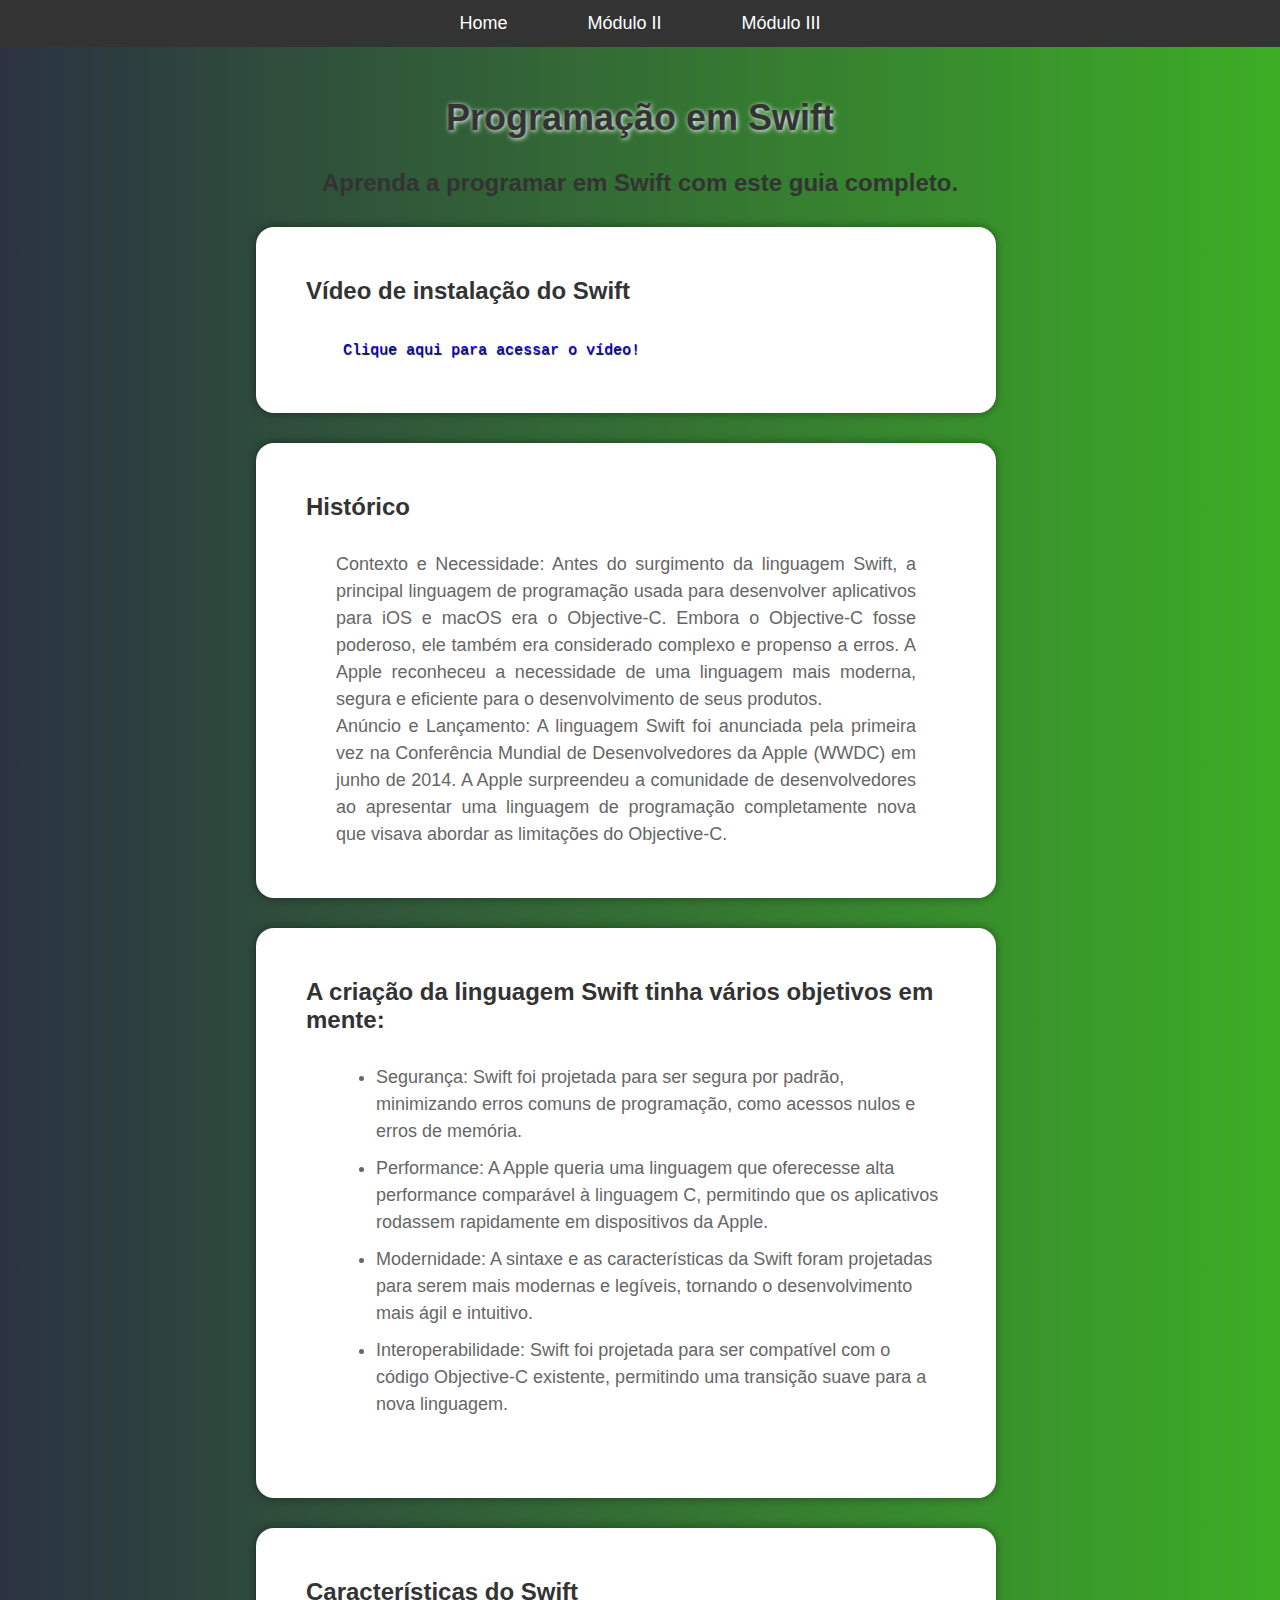
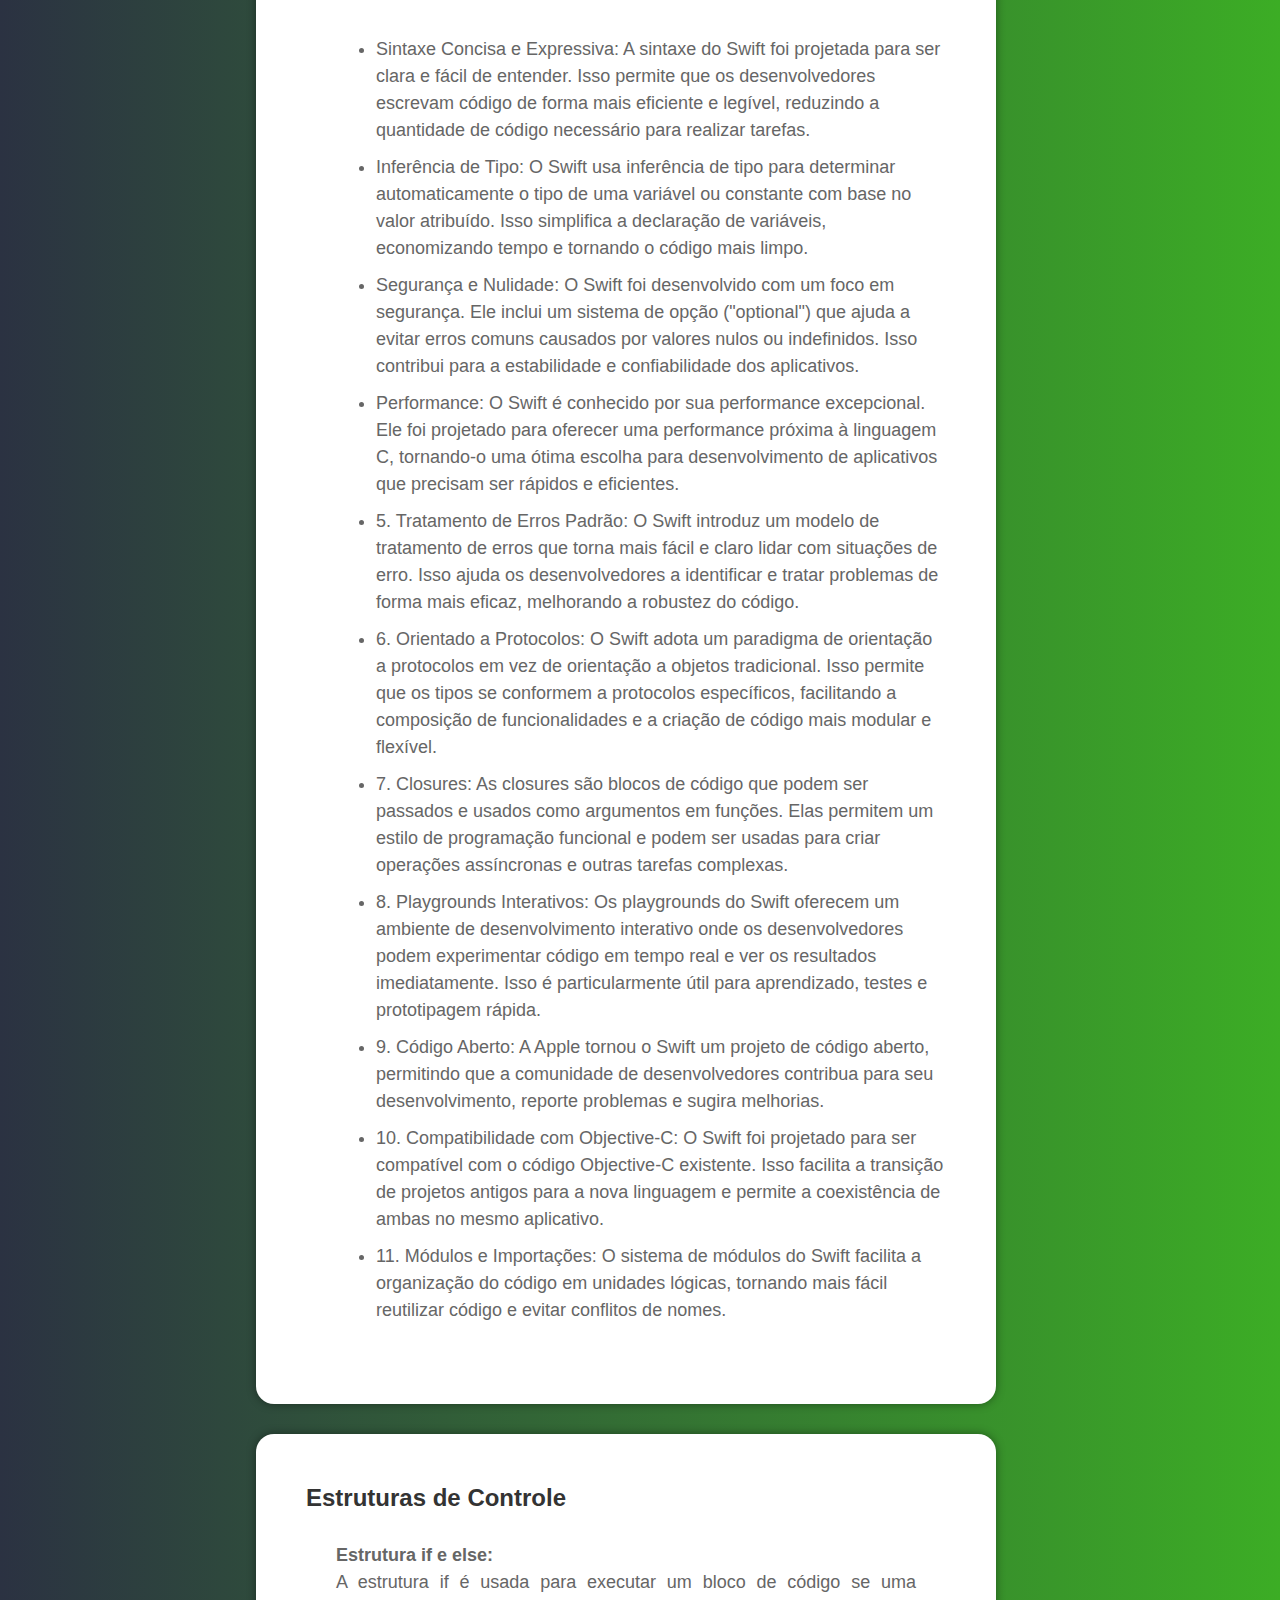
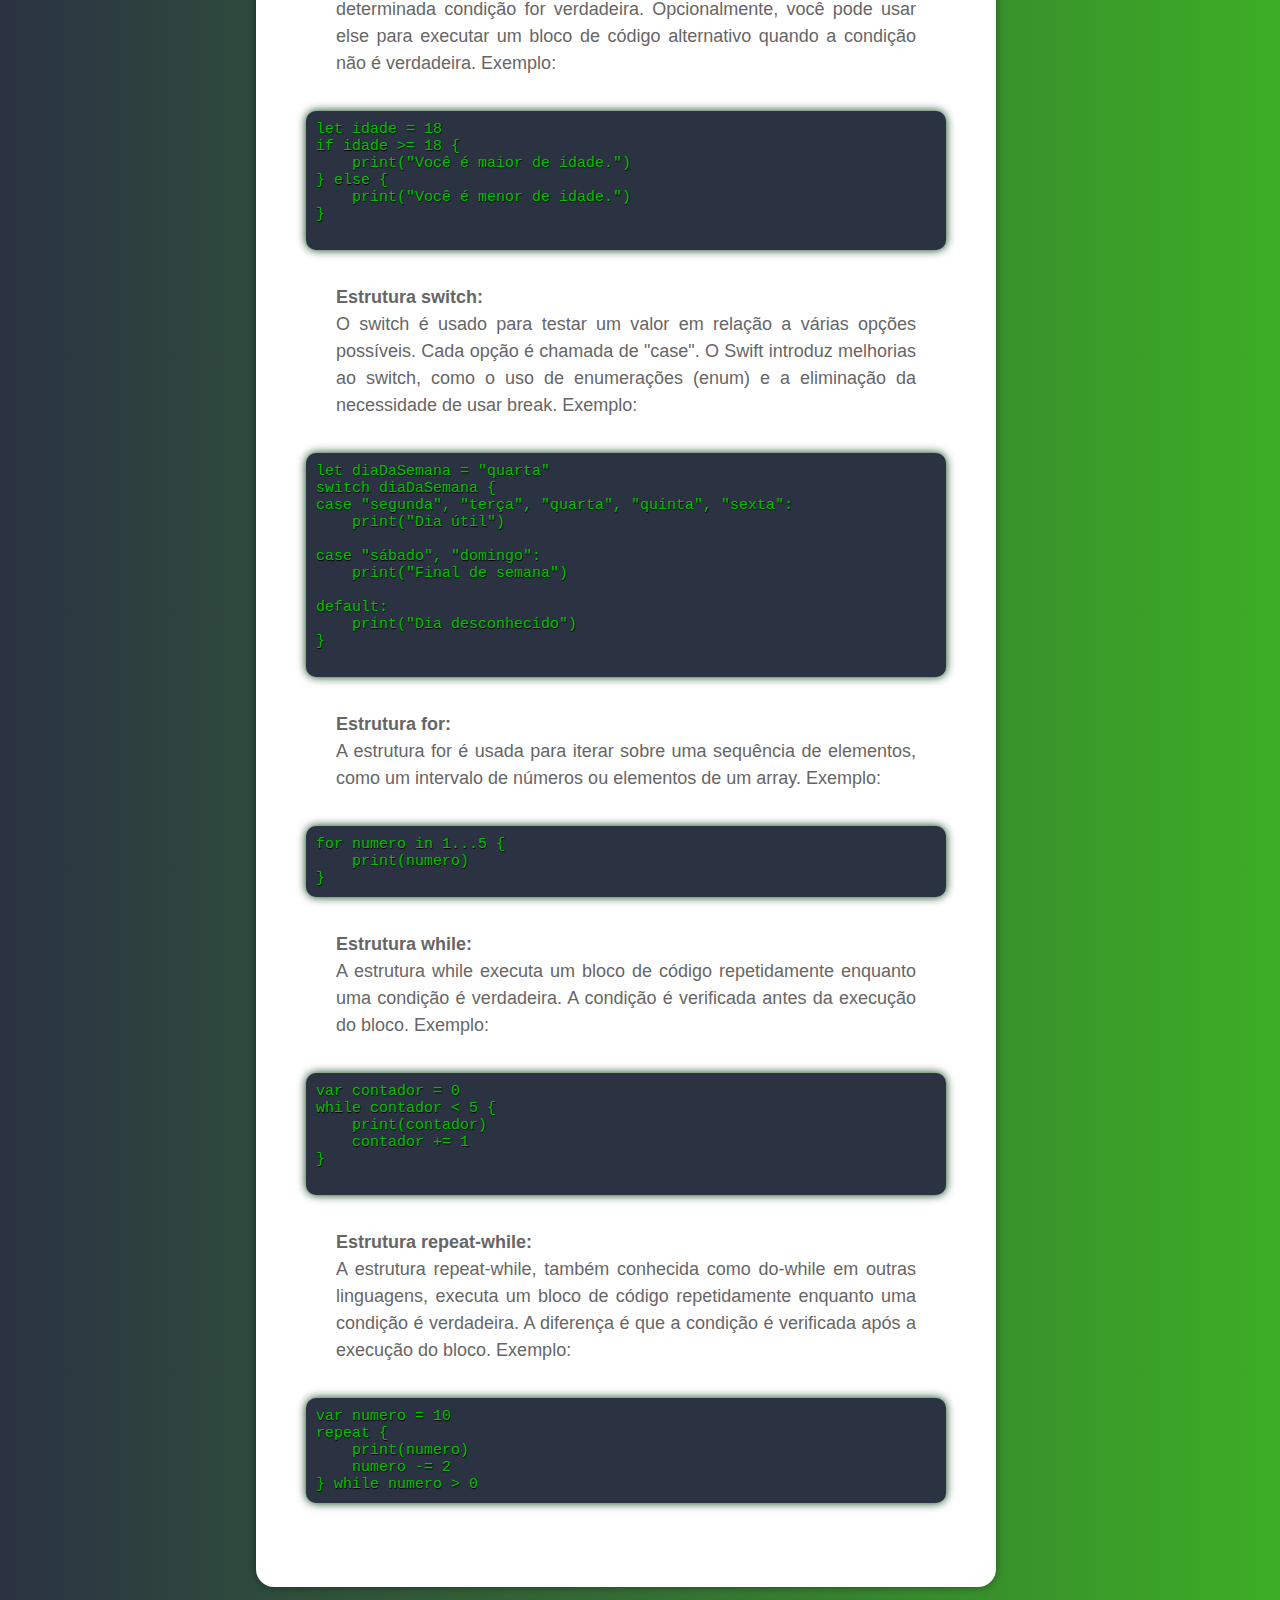
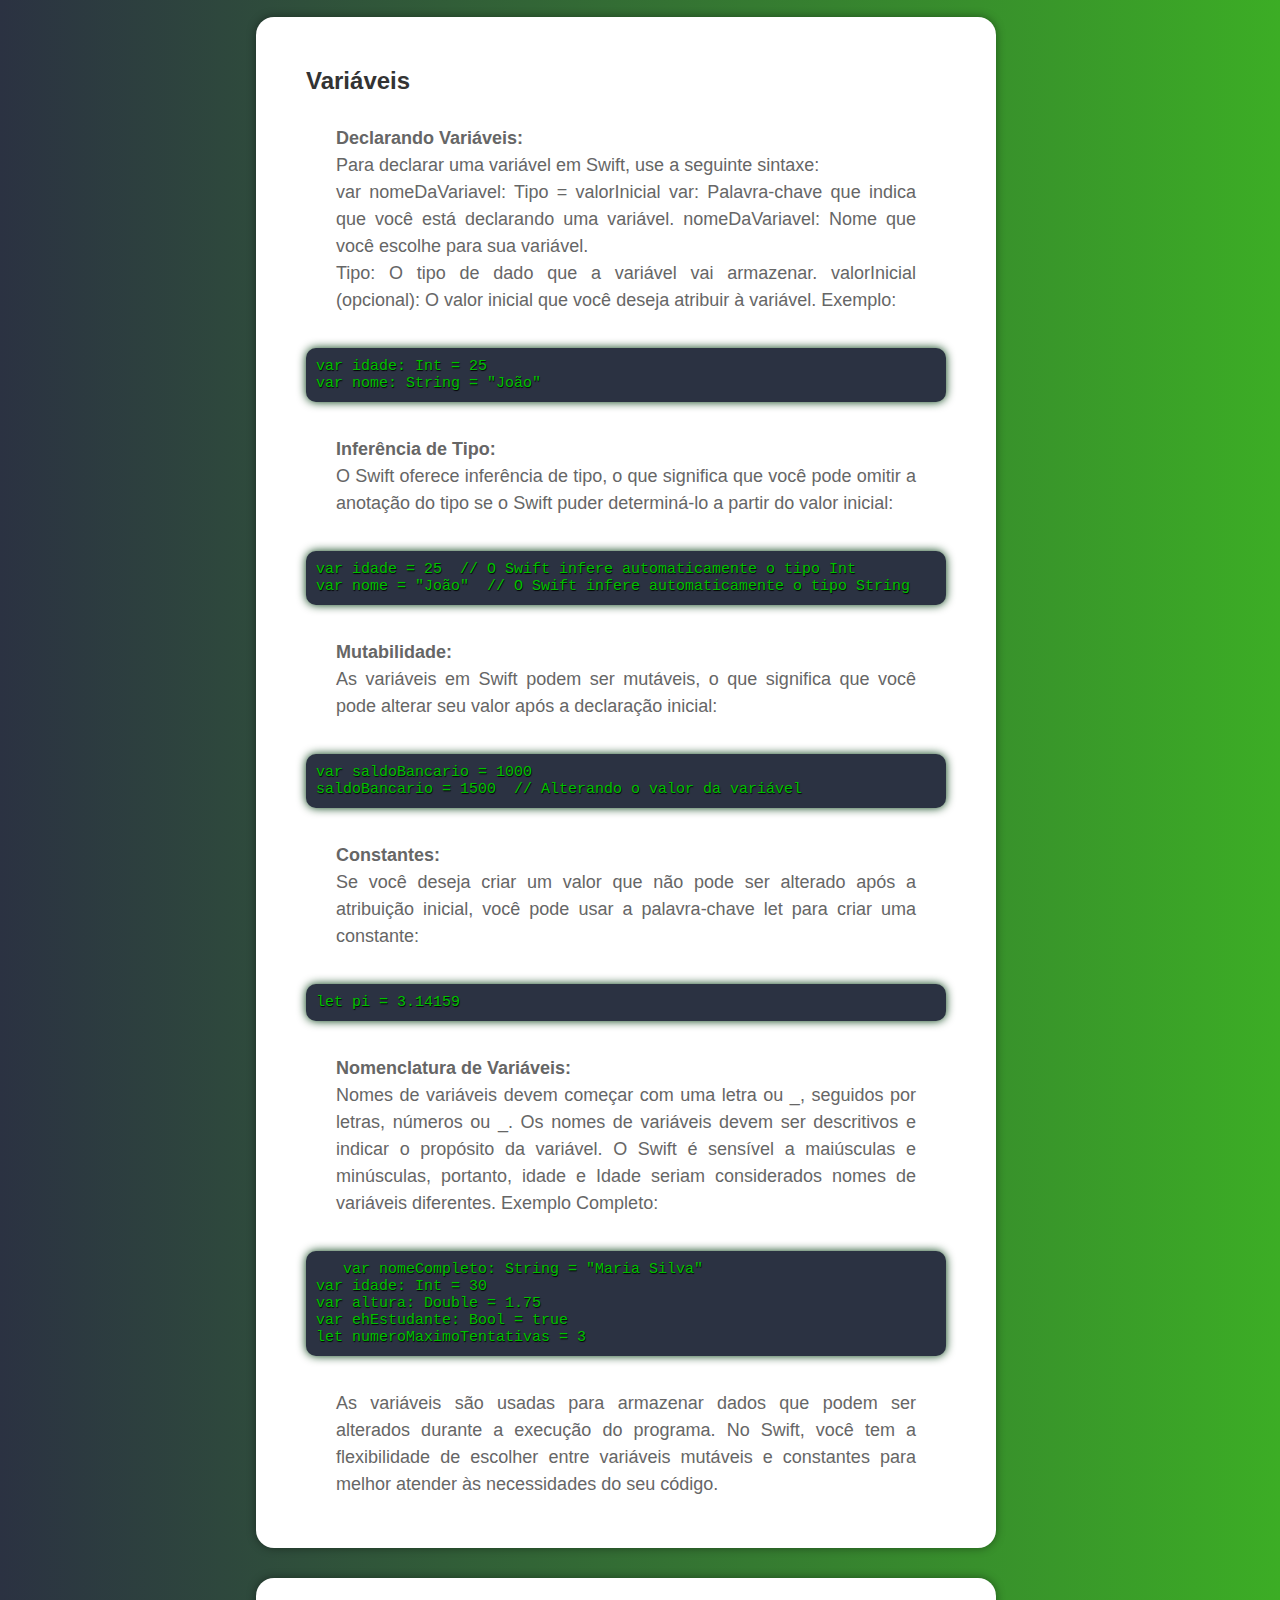
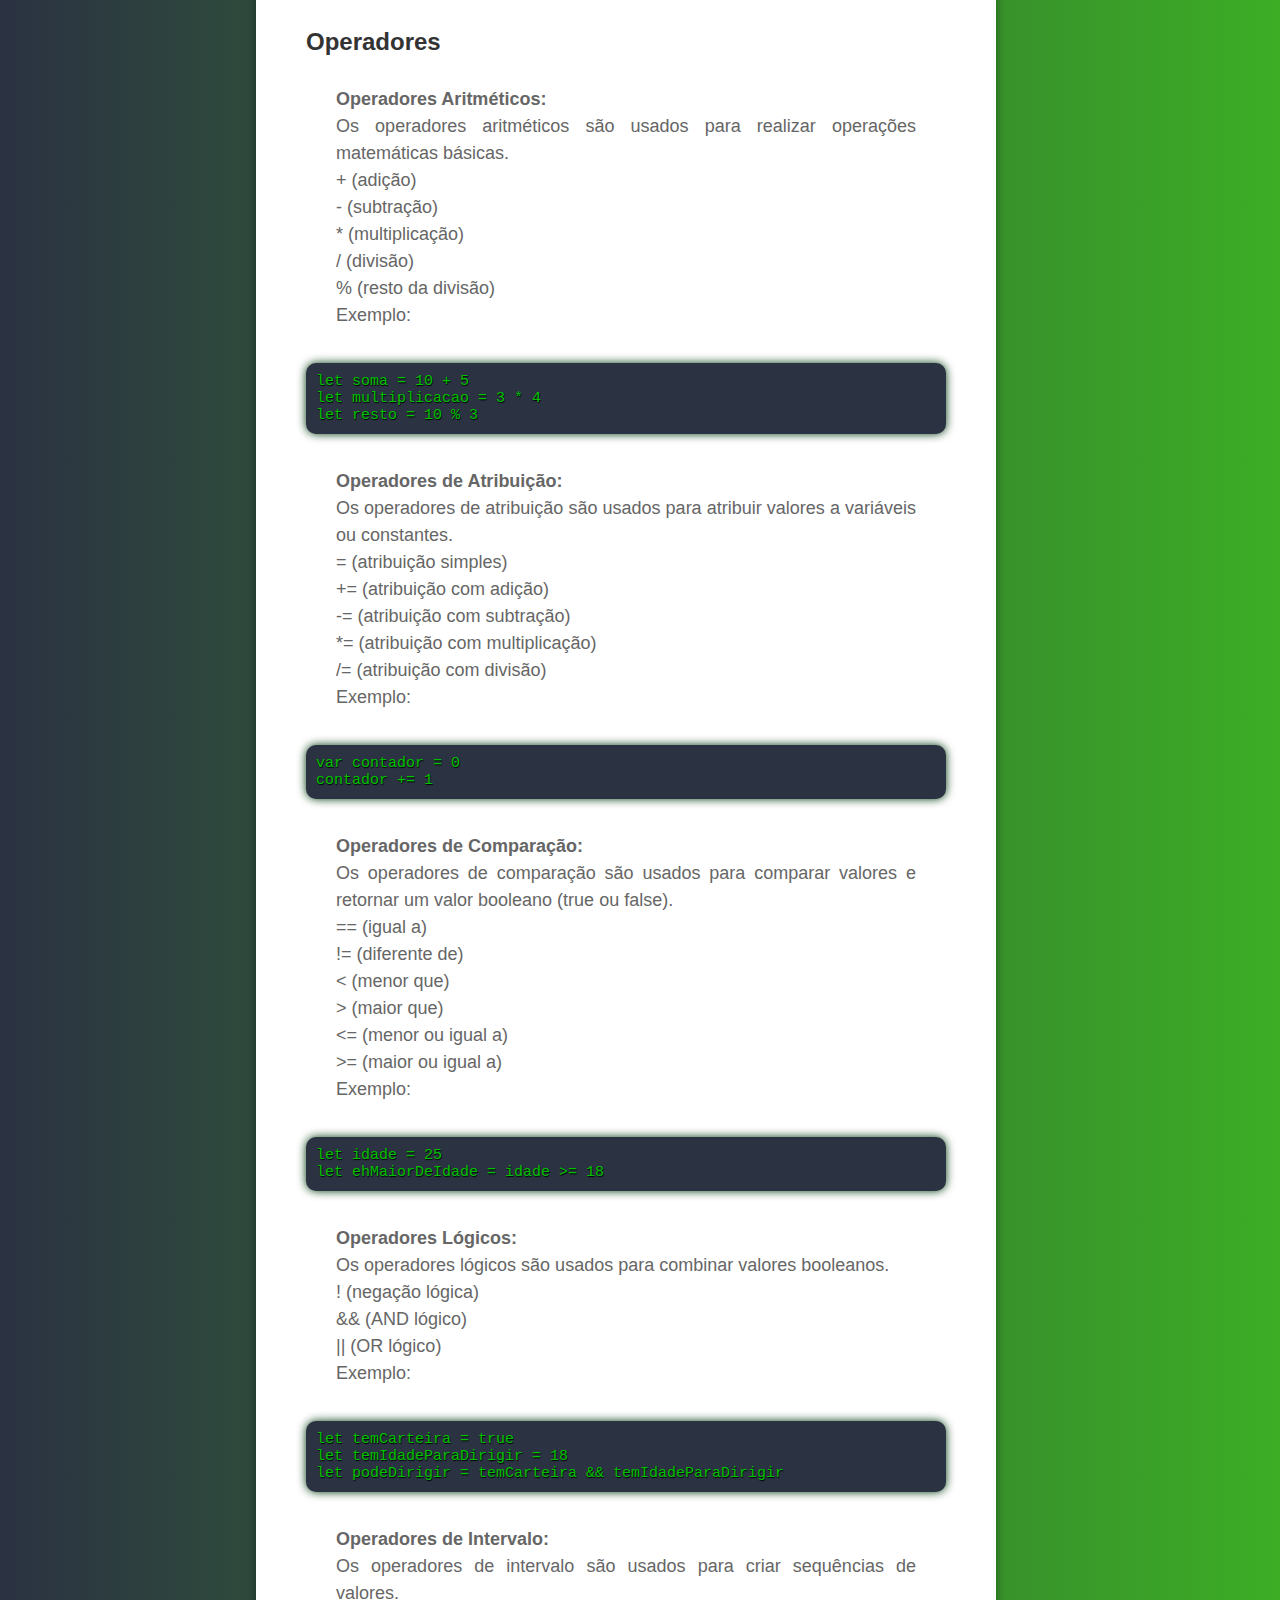
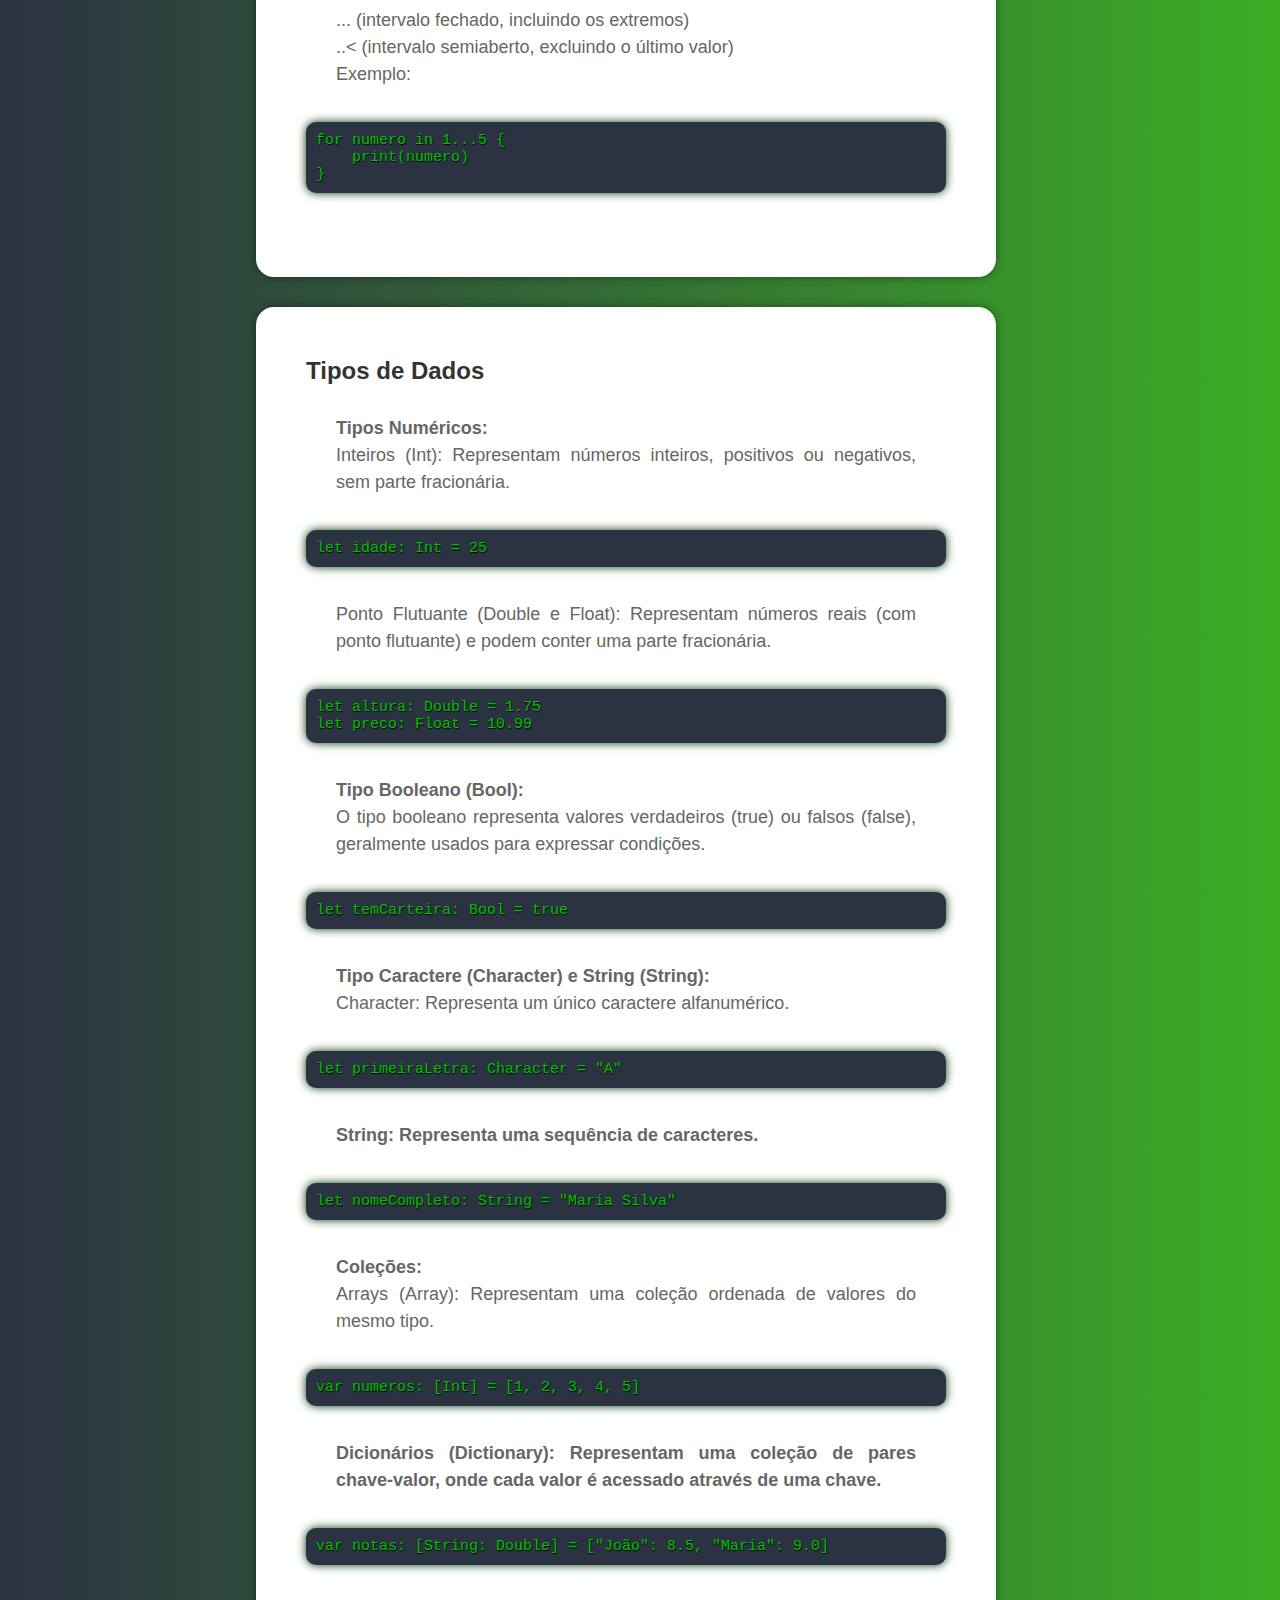
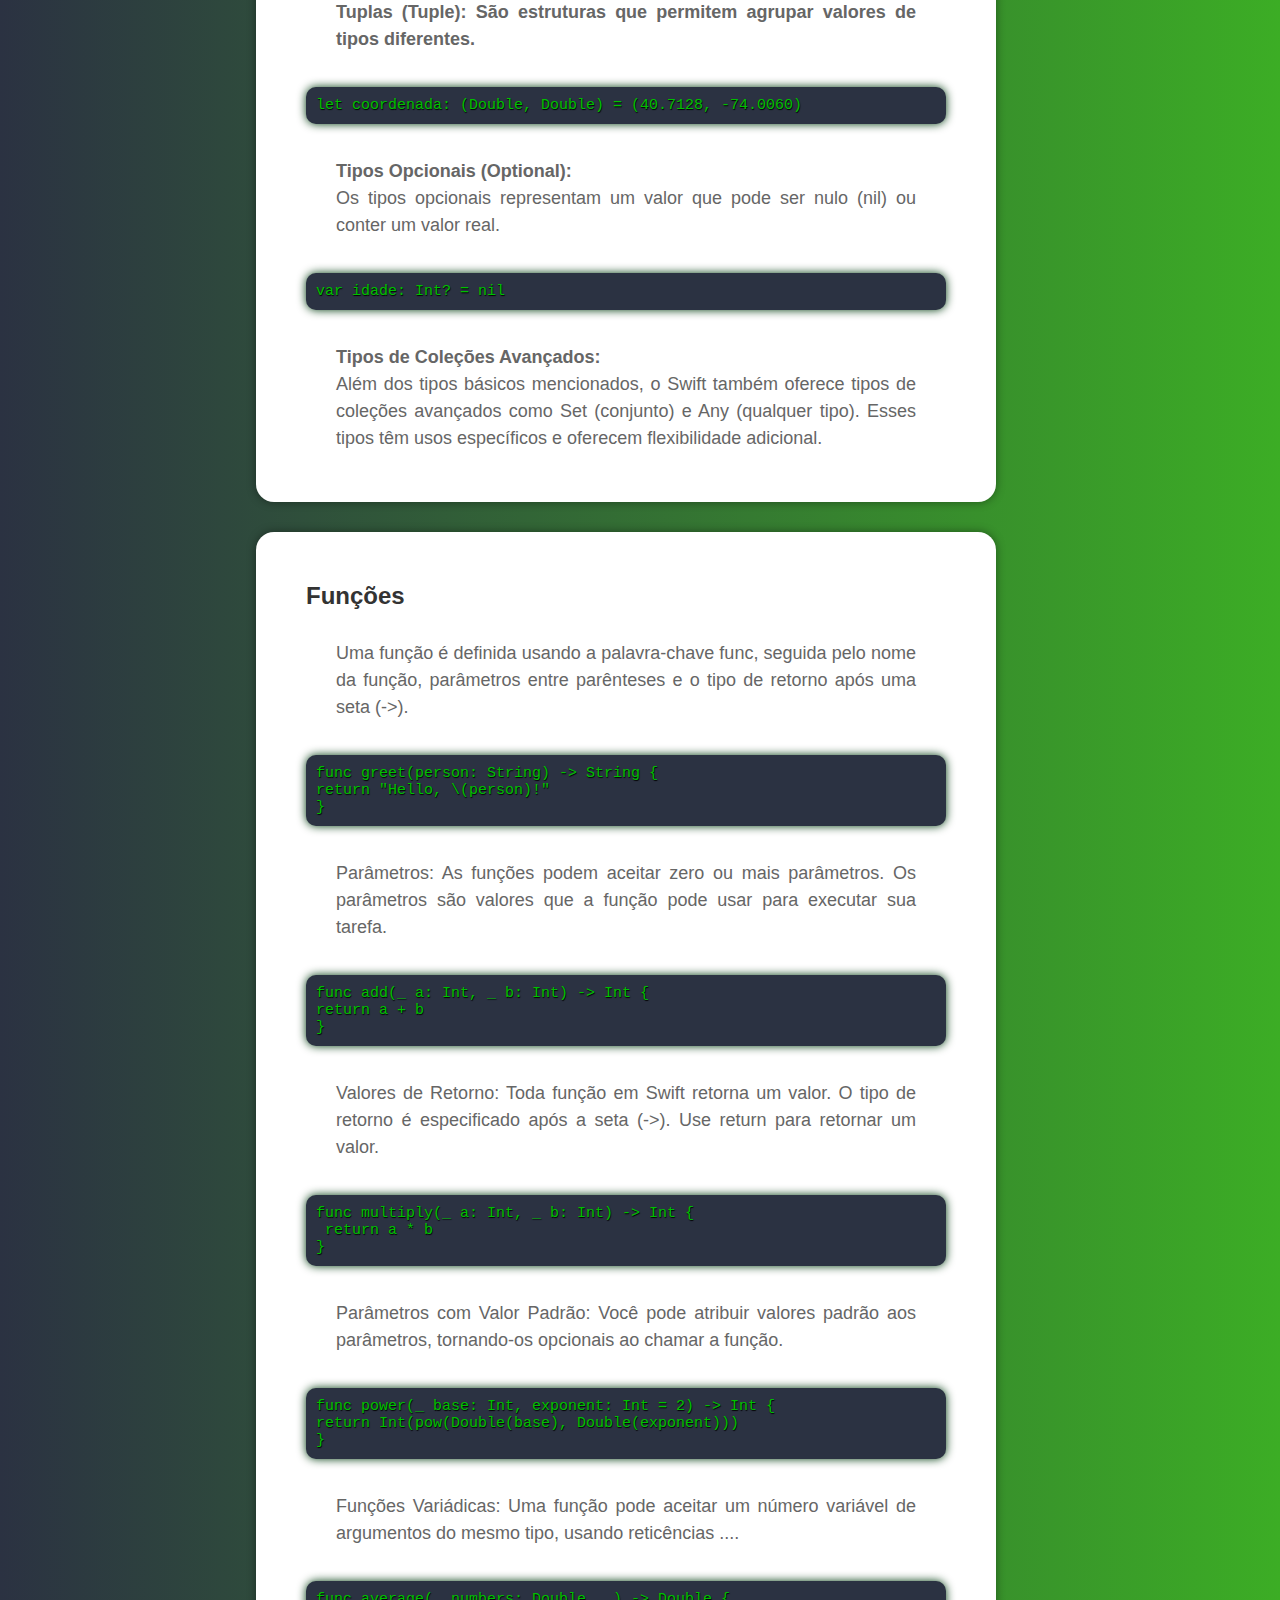
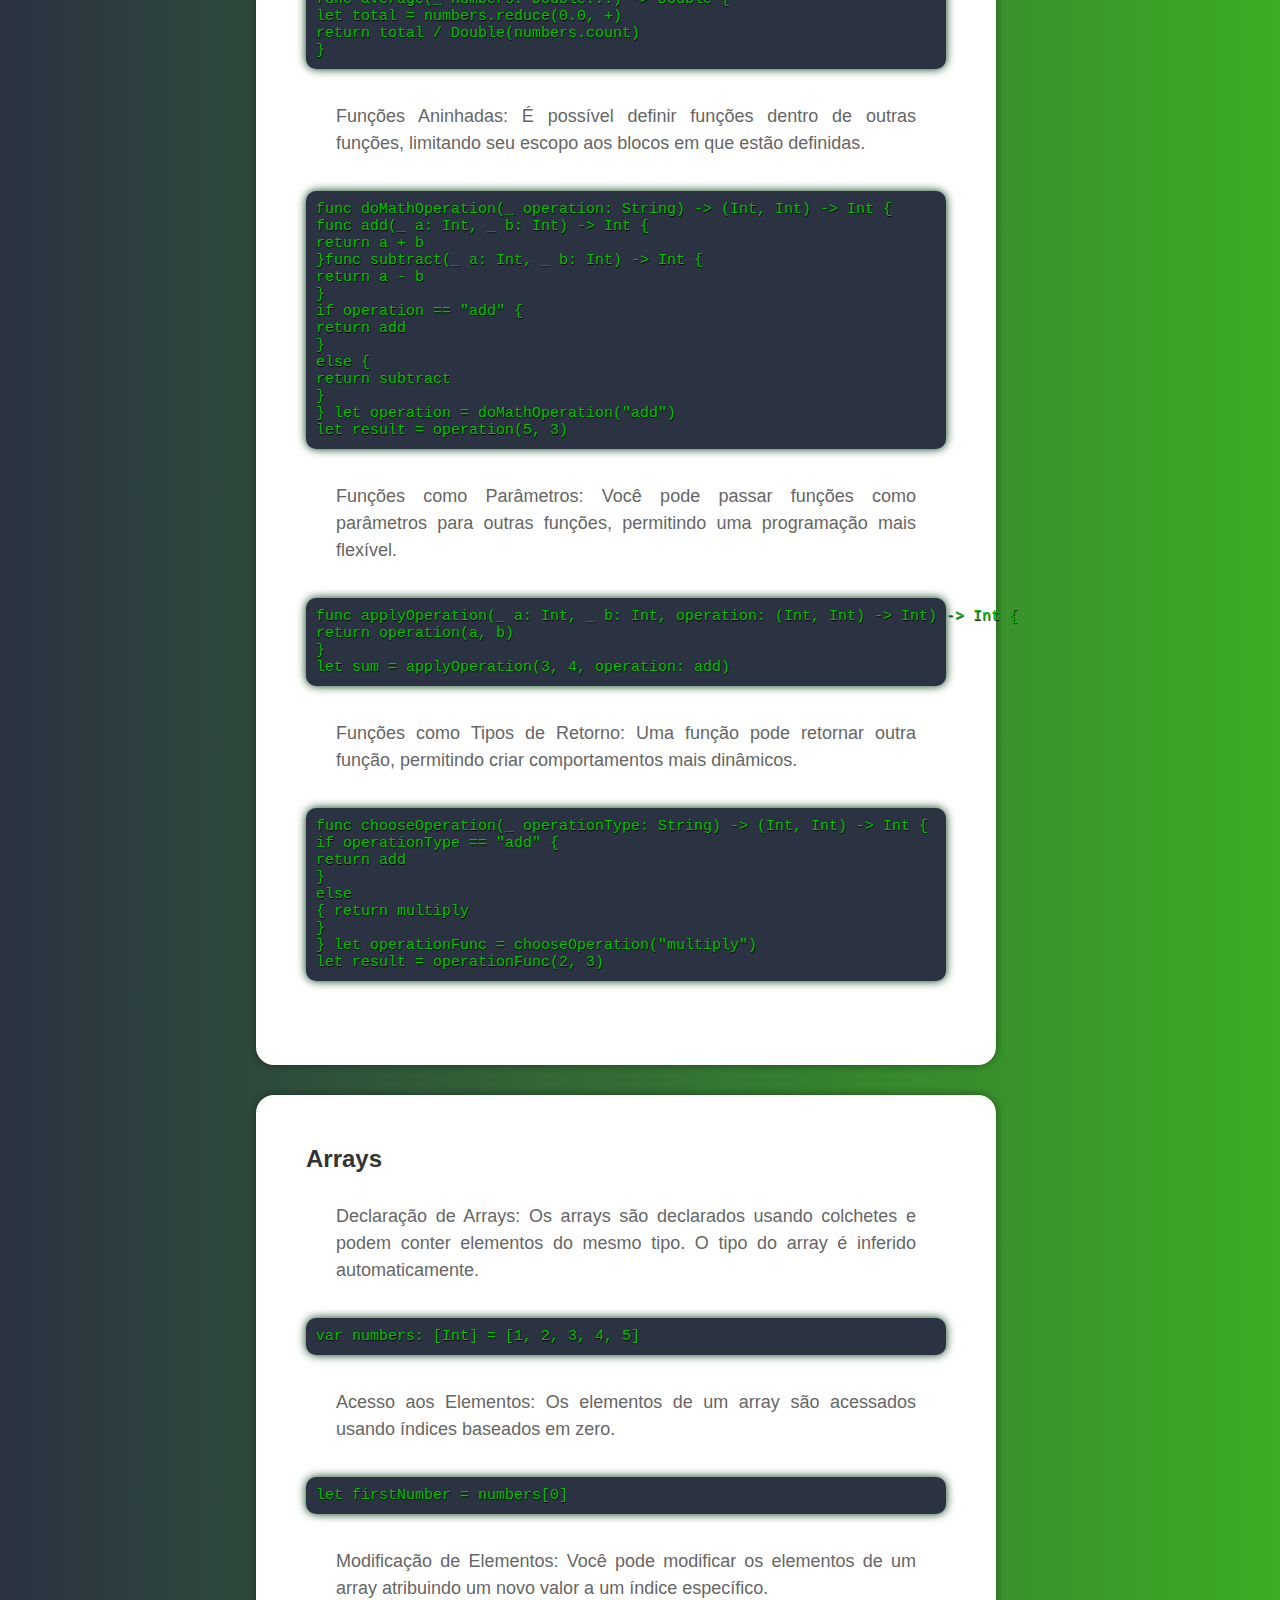
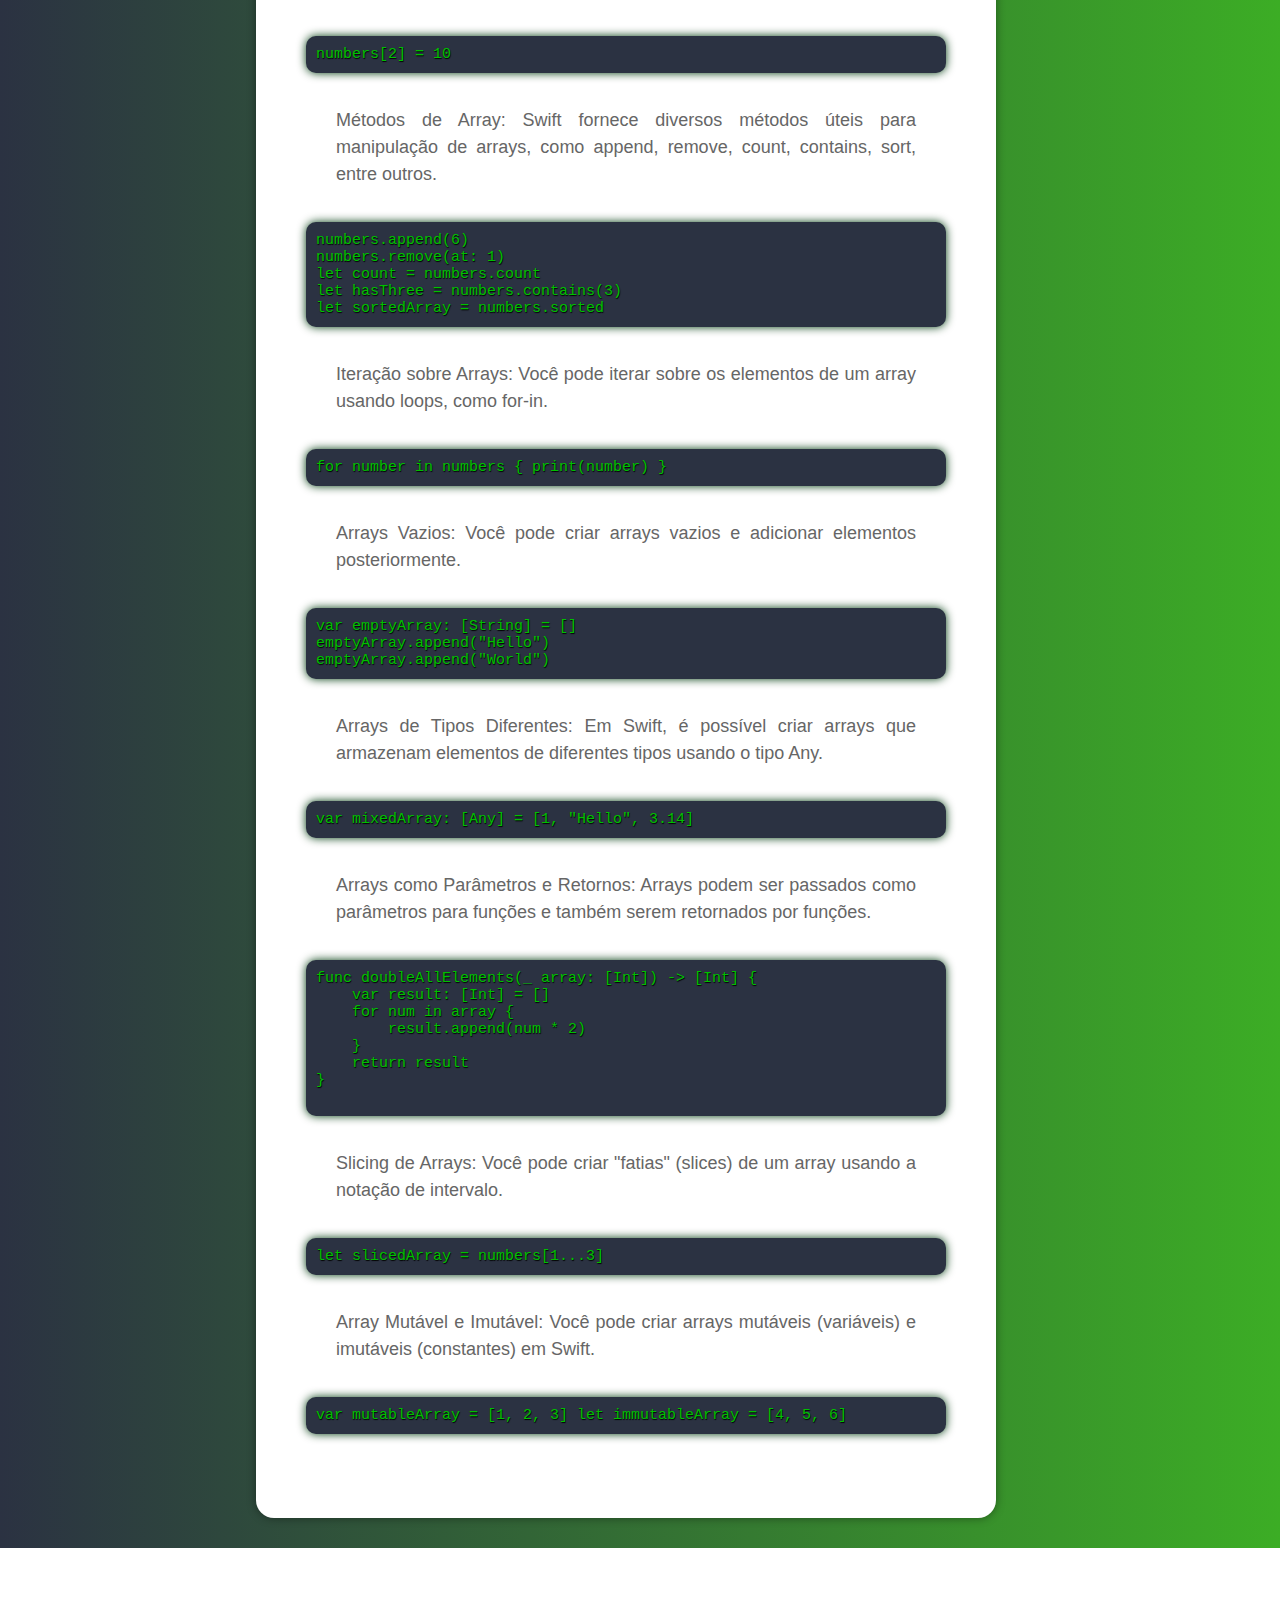
==== moduloI.html @ d27a86ab "Upload 1" ====
<!DOCTYPE html>
<html>
<head>
	<title>Programação em Swift</title>
	<meta charset="UTF-8">
	<link rel="stylesheet" href="style.css">
    
</head>
<body>
	<header>
		<nav>
			<ul>
				<li><a href="index.html">Home</a></li>
				<li><a href="moduloII.html">Módulo II</a></li>
				<li><a href="moduloIII.html">Módulo III</a></li>
			</ul>
		</nav>
	</header>
	<h1>Programação em Swift</h1>
	<h2 style="text-align: center;">Aprenda a programar em Swift com este guia completo.</h2>

    <section>
        <h2>Vídeo de instalação do Swift</h2>
        <p><code><a href="https://www.youtube.com/watch?v=GaCp3O-cBlU" target="_blank">Clique aqui para acessar o vídeo!</a></code></p>
    </section>
	<section>
		<h2>Histórico</h2>
		<p>Contexto e Necessidade:
            Antes do surgimento da linguagem Swift, a principal linguagem de programação usada para desenvolver aplicativos para iOS e macOS era o Objective-C. Embora o Objective-C fosse poderoso, ele também era considerado complexo e propenso a erros. A Apple reconheceu a necessidade de uma linguagem mais moderna, segura e eficiente para o desenvolvimento de seus produtos.
        </p>
        <p>Anúncio e Lançamento:
            A linguagem Swift foi anunciada pela primeira vez na Conferência Mundial de Desenvolvedores da Apple (WWDC) em junho de 2014. A Apple surpreendeu a comunidade de desenvolvedores ao apresentar uma linguagem de programação completamente nova que visava abordar as limitações do Objective-C.
        </p>
    </section>
    <section>
        <h2>A criação da linguagem Swift tinha vários objetivos em mente:</h2>
        <ul>
            <li>Segurança: Swift foi projetada para ser segura por padrão, minimizando erros comuns de programação, como acessos nulos e erros de memória.</li>
            <li>Performance: A Apple queria uma linguagem que oferecesse alta performance comparável à linguagem C, permitindo que os aplicativos rodassem rapidamente em dispositivos da Apple.</li>
            <li>Modernidade: A sintaxe e as características da Swift foram projetadas para serem mais modernas e legíveis, tornando o desenvolvimento mais ágil e intuitivo.</li>
            <li>Interoperabilidade: Swift foi projetada para ser compatível com o código Objective-C existente, permitindo uma transição suave para a nova linguagem.</li>
        </ul>
    </section>
    
    <section>
        <h2>Características do Swift</h2>
        <ul>
            <li>Sintaxe Concisa e Expressiva: A sintaxe do Swift foi projetada para ser clara e fácil de entender. Isso permite que os desenvolvedores escrevam código de forma mais eficiente e legível, reduzindo a quantidade de código necessário para realizar tarefas.</li>
            <li>Inferência de Tipo: O Swift usa inferência de tipo para determinar automaticamente o tipo de uma variável ou constante com base no valor atribuído. Isso simplifica a declaração de variáveis, economizando tempo e tornando o código mais limpo.</li>
            <li>Segurança e Nulidade: O Swift foi desenvolvido com um foco em segurança. Ele inclui um sistema de opção ("optional") que ajuda a evitar erros comuns causados por valores nulos ou indefinidos. Isso contribui para a estabilidade e confiabilidade dos aplicativos.</li>
            <li>Performance: O Swift é conhecido por sua performance excepcional. Ele foi projetado para oferecer uma performance próxima à linguagem C, tornando-o uma ótima escolha para desenvolvimento de aplicativos que precisam ser rápidos e eficientes.</li>
            <li>5.	Tratamento de Erros Padrão: O Swift introduz um modelo de tratamento de erros que torna mais fácil e claro lidar com situações de erro. Isso ajuda os desenvolvedores a identificar e tratar problemas de forma mais eficaz, melhorando a robustez do código.</li>
            <li>6.	Orientado a Protocolos: O Swift adota um paradigma de orientação a protocolos em vez de orientação a objetos tradicional. Isso permite que os tipos se conformem a protocolos específicos, facilitando a composição de funcionalidades e a criação de código mais modular e flexível.</li>
            <li>7.	Closures: As closures são blocos de código que podem ser passados e usados como argumentos em funções. Elas permitem um estilo de programação funcional e podem ser usadas para criar operações assíncronas e outras tarefas complexas.</li>
            <li>8.	Playgrounds Interativos: Os playgrounds do Swift oferecem um ambiente de desenvolvimento interativo onde os desenvolvedores podem experimentar código em tempo real e ver os resultados imediatamente. Isso é particularmente útil para aprendizado, testes e prototipagem rápida.</li>
            <li>9.	Código Aberto: A Apple tornou o Swift um projeto de código aberto, permitindo que a comunidade de desenvolvedores contribua para seu desenvolvimento, reporte problemas e sugira melhorias.</li>
            <li>10.	Compatibilidade com Objective-C: O Swift foi projetado para ser compatível com o código Objective-C existente. Isso facilita a transição de projetos antigos para a nova linguagem e permite a coexistência de ambas no mesmo aplicativo.</li>
            <li>11.	Módulos e Importações: O sistema de módulos do Swift facilita a organização do código em unidades lógicas, tornando mais fácil reutilizar código e evitar conflitos de nomes.</li>
        </ul>
    </section>
    <section>
        <h2>Estruturas de Controle</h2>
        <p><strong>Estrutura if e else:</strong></p>
        <p>A estrutura if é usada para executar um bloco de código se uma determinada condição for verdadeira. Opcionalmente, você pode usar else para executar um bloco de código alternativo quando a condição não é verdadeira.
            Exemplo:</p>
        <code><pre>let idade = 18
if idade >= 18 {
    print("Você é maior de idade.")
} else {
    print("Você é menor de idade.")
}
            </pre></code>
        <p><strong>Estrutura switch:</strong></p>
        <p>O switch é usado para testar um valor em relação a várias opções possíveis. Cada opção é chamada de "case". O Swift introduz melhorias ao switch, como o uso de enumerações (enum) e a eliminação da necessidade de usar break.
            Exemplo:</p>
<code><pre>let diaDaSemana = "quarta"
switch diaDaSemana {
case "segunda", "terça", "quarta", "quinta", "sexta":
    print("Dia útil")

case "sábado", "domingo":
    print("Final de semana")

default:
    print("Dia desconhecido")
}
    </pre></code>
    <p><strong>Estrutura for:</strong></p>
    <p>A estrutura for é usada para iterar sobre uma sequência de elementos, como um intervalo de números ou elementos de um array.
        Exemplo:
        </p>
<code><pre>for numero in 1...5 {
    print(numero)
}
</pre></code>
    <p><strong>Estrutura while:</strong></p>
    <p>A estrutura while executa um bloco de código repetidamente enquanto uma condição é verdadeira. A condição é verificada antes da execução do bloco.
        Exemplo:
        </p>
<code><pre>var contador = 0
while contador < 5 {
    print(contador)
    contador += 1
}
    </pre></code>
    <p><strong>Estrutura repeat-while:</strong></p>
    <p>A estrutura repeat-while, também conhecida como do-while em outras linguagens, executa um bloco de código repetidamente enquanto uma condição é verdadeira. A diferença é que a condição é verificada após a execução do bloco.
    Exemplo:</p>


    <code><pre>var numero = 10
repeat {
    print(numero)
    numero -= 2
} while numero > 0</pre></code>
    
    </section>
    <section><h2>Variáveis</h2>
    <p><strong>Declarando Variáveis:</strong></p>
    <p>Para declarar uma variável em Swift, use a seguinte sintaxe:</p>
    
    <p>var nomeDaVariavel: Tipo = valorInicial
        var: Palavra-chave que indica que você está declarando uma variável.
        nomeDaVariavel: Nome que você escolhe para sua variável.</p>
    
    <p>Tipo: O tipo de dado que a variável vai armazenar.
        valorInicial (opcional): O valor inicial que você deseja atribuir à variável.
        Exemplo:
    </p>
    
    

<code><pre>var idade: Int = 25
var nome: String = "João"
</pre></code>
    <p><strong>Inferência de Tipo:</strong></p>
    <p>O Swift oferece inferência de tipo, o que significa que você pode omitir a anotação do tipo se o Swift puder determiná-lo a partir do valor inicial:</p>
    

    <code><pre>var idade = 25  // O Swift infere automaticamente o tipo Int
var nome = "João"  // O Swift infere automaticamente o tipo String
</pre></code>

    <p><strong>Mutabilidade:</strong></p>
    
    <p>As variáveis em Swift podem ser mutáveis, o que significa que você pode alterar seu valor após a declaração inicial:</p>
    

    <code><pre>var saldoBancario = 1000
saldoBancario = 1500  // Alterando o valor da variável
</pre></code>
    
    <p><strong>Constantes:</strong></p>
    
    <p>Se você deseja criar um valor que não pode ser alterado após a atribuição inicial, você pode usar a palavra-chave let para criar uma constante:</p>
    

    <code><pre>let pi = 3.14159</pre></code>
    
    <p><strong>Nomenclatura de Variáveis:</strong></p>
   
    <p>Nomes de variáveis devem começar com uma letra ou _, seguidos por letras, números ou _.
    Os nomes de variáveis devem ser descritivos e indicar o propósito da variável.
    O Swift é sensível a maiúsculas e minúsculas, portanto, idade e Idade seriam considerados nomes de variáveis diferentes.
    Exemplo Completo:</p>
    
<code><pre>   var nomeCompleto: String = "Maria Silva"
var idade: Int = 30
var altura: Double = 1.75
var ehEstudante: Bool = true
let numeroMaximoTentativas = 3</pre></code>

<p>As variáveis são usadas para armazenar dados que podem ser alterados durante a execução do programa. No Swift, você tem a flexibilidade de escolher entre variáveis mutáveis e constantes para melhor atender às necessidades do seu código.</p>
    
</section>

<section>
    <h2>Operadores</h2>
    
    <p><strong>Operadores Aritméticos:</strong></p>
    
    <p>Os operadores aritméticos são usados para realizar operações matemáticas básicas. <br>
    + (adição) <br>
    - (subtração) <br> 
    * (multiplicação) <br>
    / (divisão) <br>
    % (resto da divisão) <br>
    Exemplo:
</p>


<code><pre>let soma = 10 + 5
let multiplicacao = 3 * 4
let resto = 10 % 3</pre></code>

<p><strong>Operadores de Atribuição:</strong></p>

<p>Os operadores de atribuição são usados para atribuir valores a variáveis ou constantes. <br>

= (atribuição simples)<br>
+= (atribuição com adição)<br>
-= (atribuição com subtração)<br>
*= (atribuição com multiplicação)<br>
/= (atribuição com divisão)<br>
Exemplo:</p>


<code><pre>var contador = 0
contador += 1</pre></code>

<p><strong>Operadores de Comparação:</strong></p>

<p>Os operadores de comparação são usados para comparar valores e retornar um valor booleano (true ou false).<br>
== (igual a)<br>
!= (diferente de)<br>
< (menor que)<br>
> (maior que)<br>
<= (menor ou igual a)<br>
>= (maior ou igual a)<br>
Exemplo:</p>

<code><pre>let idade = 25
let ehMaiorDeIdade = idade >= 18</pre></code>

<p><strong>Operadores Lógicos:</strong></p>

<p>Os operadores lógicos são usados para combinar valores booleanos.<br>
! (negação lógica)<br>
&& (AND lógico)<br>
|| (OR lógico)<br>
Exemplo:</p>

<code><pre>let temCarteira = true
let temIdadeParaDirigir = 18
let podeDirigir = temCarteira && temIdadeParaDirigir
</pre></code>

<p><strong>Operadores de Intervalo:
</strong></p>

<p>Os operadores de intervalo são usados para criar sequências de valores.<br>
    ... (intervalo fechado, incluindo os extremos)<br>
    ..< (intervalo semiaberto, excluindo o último valor)<br>
    Exemplo:
</p>


<code><pre>for numero in 1...5 {
    print(numero)
}
</pre></code>

    </section>

<section>
    <h2>Tipos de Dados</h2>
        
    <p><strong>Tipos Numéricos:</strong></p>

    <p>Inteiros (Int): Representam números inteiros, positivos ou negativos, sem parte fracionária.
</p>

<code><pre>let idade: Int = 25</pre></code>

    <p>Ponto Flutuante (Double e Float): Representam números reais (com ponto flutuante) e podem conter uma parte fracionária.
</p>

<code><pre>
let altura: Double = 1.75
let preco: Float = 10.99</pre></code>

<p><strong>Tipo Booleano (Bool):
</strong></p>

<p>O tipo booleano representa valores verdadeiros (true) ou falsos (false), geralmente usados para expressar condições.
</p>

<code><pre>let temCarteira: Bool = true</pre></code>

<p><strong>Tipo Caractere (Character) e String (String):
</strong></p>

<p>
Character: Representa um único caractere alfanumérico.</p>

<code><pre>
let primeiraLetra: Character = "A"</pre></code>

<p><strong>
String: Representa uma sequência de caracteres.</strong></p>

<code><pre>let nomeCompleto: String = "Maria Silva"</pre></code>

<p><strong>Coleções:</strong></p>

<p>Arrays (Array): Representam uma coleção ordenada de valores do mesmo tipo.
</p>

<code><pre>
var numeros: [Int] = [1, 2, 3, 4, 5]</pre></code>

<p><strong>Dicionários (Dictionary): Representam uma coleção de pares chave-valor, onde cada valor é acessado através de uma chave.
</strong></p>

<code><pre>
var notas: [String: Double] = ["João": 8.5, "Maria": 9.0]</pre></code>

<p><strong>
Tuplas (Tuple): São estruturas que permitem agrupar valores de tipos diferentes.</strong></p>

<code><pre>
let coordenada: (Double, Double) = (40.7128, -74.0060)</pre></code>

<p><strong>
Tipos Opcionais (Optional):</strong></p>

<p>
Os tipos opcionais representam um valor que pode ser nulo (nil) ou conter um valor real.
</p>

<code><pre>var idade: Int? = nil
</pre></code>

<p><strong>
Tipos de Coleções Avançados:</strong></p>

<p>Além dos tipos básicos mencionados, o Swift também oferece tipos de coleções avançados como Set (conjunto) e Any (qualquer tipo). Esses tipos têm usos específicos e oferecem flexibilidade adicional.
</p>

    </section>

    <section>

    <h2>Funções</h2>
    
    <p>Uma função é definida usando a palavra-chave func, seguida pelo nome da função, parâmetros entre parênteses e o tipo de retorno após uma seta (->).</p>

<code><pre>func greet(person: String) -> String {
return "Hello, \(person)!"
}
</pre></code>

<p>Parâmetros: As funções podem aceitar zero ou mais parâmetros. Os parâmetros são valores que a função pode usar para executar sua tarefa.</p>

<code><pre>func add(_ a: Int, _ b: Int) -> Int {
return a + b 
}</pre></code>

<p>Valores de Retorno: Toda função em Swift retorna um valor. O tipo de retorno é especificado após a seta (->). Use return para retornar um valor.</p>

<code><pre>func multiply(_ a: Int, _ b: Int) -> Int {
 return a * b 
} </pre></code>

<p>Parâmetros com Valor Padrão: Você pode atribuir valores padrão aos parâmetros, tornando-os opcionais ao chamar a função.
</p>

<code><pre>func power(_ base: Int, exponent: Int = 2) -> Int {
return Int(pow(Double(base), Double(exponent)))
} 
</pre></code>

<p>Funções Variádicas: Uma função pode aceitar um número variável de argumentos do mesmo tipo, usando reticências ....
</p>

<code><pre>func average(_ numbers: Double...) -> Double {
let total = numbers.reduce(0.0, +) 
return total / Double(numbers.count) 
}</pre></code>
 
<p>Funções Aninhadas: É possível definir funções dentro de outras funções, limitando seu escopo aos blocos em que estão definidas.</p>

<code><pre>func doMathOperation(_ operation: String) -> (Int, Int) -> Int {
func add(_ a: Int, _ b: Int) -> Int {
return a + b 
}func subtract(_ a: Int, _ b: Int) -> Int {
return a - b 
} 
if operation == "add" {
return add 
}
else { 
return subtract 
} 
} let operation = doMathOperation("add")
let result = operation(5, 3)</pre></code>

 <p>Funções como Parâmetros: Você pode passar funções como parâmetros para outras funções, permitindo uma programação mais flexível.
</p>
 
<code><pre>func applyOperation(_ a: Int, _ b: Int, operation: (Int, Int) -> Int) -> Int {
return operation(a, b) 
} 
let sum = applyOperation(3, 4, operation: add) 
</pre></code>

<p>Funções como Tipos de Retorno: Uma função pode retornar outra função, permitindo criar comportamentos mais dinâmicos.
</p>

<code><pre>func chooseOperation(_ operationType: String) -> (Int, Int) -> Int {
if operationType == "add" {
return add 
} 
else 
{ return multiply 
} 
} let operationFunc = chooseOperation("multiply") 
let result = operationFunc(2, 3) 
</pre></code>

    </section>

    <section>
    <h2>Arrays</h2>

<p>Declaração de Arrays: Os arrays são declarados usando colchetes e podem conter elementos do mesmo tipo. O tipo do array é inferido automaticamente.</p>
<code><pre>var numbers: [Int] = [1, 2, 3, 4, 5]</pre> </code>
<p>Acesso aos Elementos: Os elementos de um array são acessados usando índices baseados em zero.</p>
<code><pre>let firstNumber = numbers[0]</pre> </code>

<p>Modificação de Elementos: Você pode modificar os elementos de um array atribuindo um novo valor a um índice específico.</p>
<code><pre>numbers[2] = 10</pre></code> 

<p>Métodos de Array: Swift fornece diversos métodos úteis para manipulação de arrays, como append, remove, count, contains, sort, entre outros.</p>
<code><pre>numbers.append(6)
numbers.remove(at: 1)
let count = numbers.count
let hasThree = numbers.contains(3)
let sortedArray = numbers.sorted
</pre>
</code>

<p>Iteração sobre Arrays: Você pode iterar sobre os elementos de um array usando loops, como for-in.</p>
<code><pre>for number in numbers { print(number) }</pre></code> 

<p>Arrays Vazios: Você pode criar arrays vazios e adicionar elementos posteriormente.</p>
<code><pre>var emptyArray: [String] = [] 
emptyArray.append("Hello") 
emptyArray.append("World")</pre></code>

<p>Arrays de Tipos Diferentes: Em Swift, é possível criar arrays que armazenam elementos de diferentes tipos usando o tipo Any.</p>
<code><pre>var mixedArray: [Any] = [1, "Hello", 3.14]</pre></code> 

<p>Arrays como Parâmetros e Retornos: Arrays podem ser passados como parâmetros para funções e também serem retornados por funções.</p>
<code>
    <pre>func doubleAllElements(_ array: [Int]) -> [Int] {
    var result: [Int] = []
    for num in array {
        result.append(num * 2)
    } 
    return result 
}
    </pre>
</code>

<p>Slicing de Arrays: Você pode criar "fatias" (slices) de um array usando a notação de intervalo.</p>
<code><pre>let slicedArray = numbers[1...3] </pre></code>

<p>Array Mutável e Imutável: Você pode criar arrays mutáveis (variáveis) e imutáveis (constantes) em Swift.</p>
<code><pre>var mutableArray = [1, 2, 3] let immutableArray = [4, 5, 6]</pre></code>

    </section>
    
    </body>
</html>
---- style.css ----
body {
	background: linear-gradient(to right, rgb(43, 50, 66),rgb(60, 173, 37));
	font-family: Arial, sans-serif;
	margin: 0;
	padding: 0;
}  

.container {
	max-width: 800px;
	margin: 0 auto;
	padding: 20px;
}   

header {
	background-color: #333;
	color: #fff;
	padding: 10px 0;
}

h1 {
	font-size: 36px;
	color: #333333;
	text-shadow: 1px 1px 5px white;
	text-align: center;
	margin-top: 50px;
	margin-bottom: 30px;
}
a{
	text-decoration: none;
}
p {
	font-size: 18px;
	color: #666666;
	line-height: 1.5;
	text-align: justify;
	margin: 0 30px;
}
section {
	width: 50vw;
	background-color: #ffffff;
	padding: 50px;
	margin-left: 20vw;
	margin-bottom: 30px;
	box-shadow: 0px 0px 10px rgba(0, 0, 0, 0.411);
	border-radius: 2vh;
}
h2 {
	font-size: 24px;
	color: #333333;
	margin-top: 0;
	margin-bottom: 30px;
}
ul {
	list-style-type: disc;
	margin-left: 30px;
	margin-bottom: 30px;
}
li {
	font-size: 18px;
	color: #666666;
	line-height: 1.5;
	margin-bottom: 10px;
}
pre{
	background-color: rgb(43, 50, 66);
	border-radius: 10px;
	box-shadow: 0 0 10px rgb(0, 59, 15);
	padding: 10px;
}
code {
	width: max-content;
	height: 15px;
	text-shadow: .5px .5px 1px black;
	color: rgb(0, 192, 0);
	font-family: Consolas, monospace;
	font-size: 15px;
	padding: 7px;
}

header {
	background-color: #333;
	color: #fff;
	padding: 10px 0;
}
nav ul {
	list-style: none;
	margin: 0;
	padding: 0;
	display: flex;
	justify-content: center;
}

nav li {
	margin: 0 10px;
}

nav a {
	color: #fff;
	text-decoration: none;
	font-size: 18px;
	padding: 0 30px;
}

nav a:hover {
	color: #ddd;
}

main {
	margin-top: 40px;
}
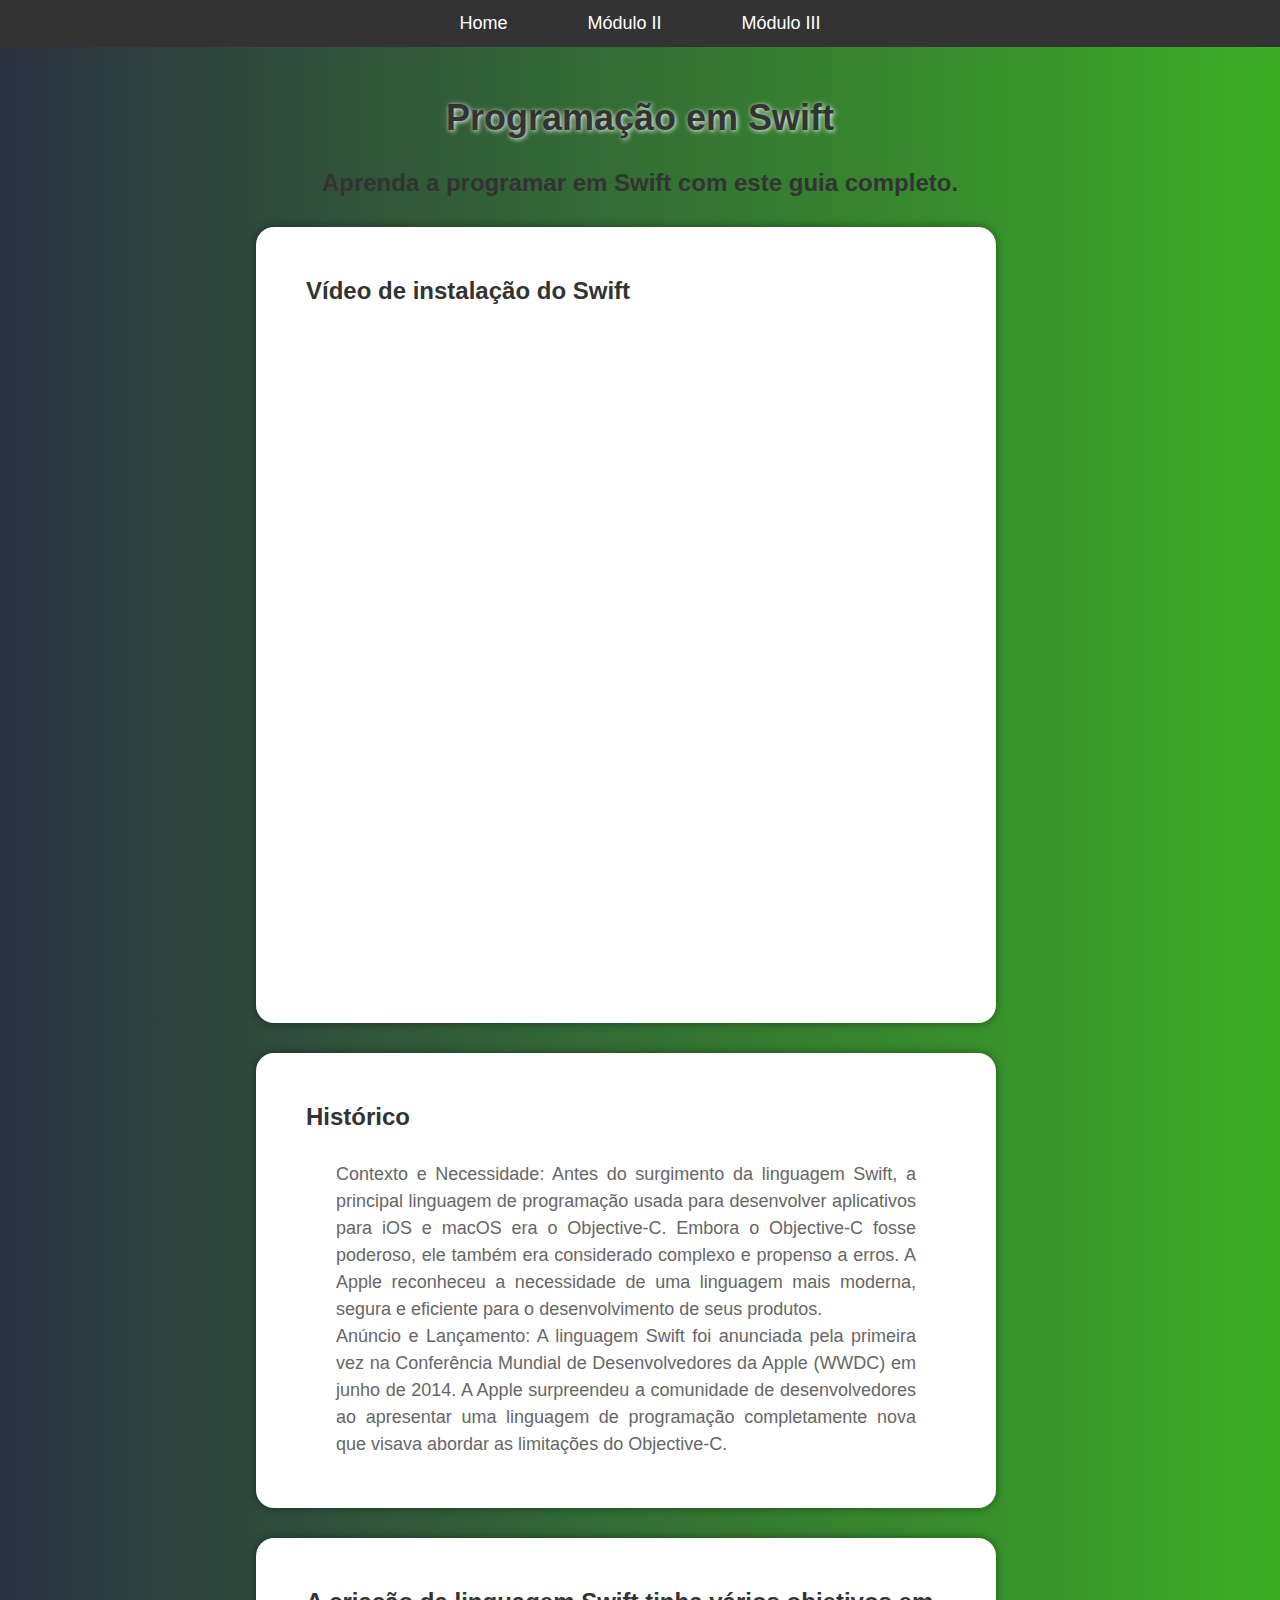
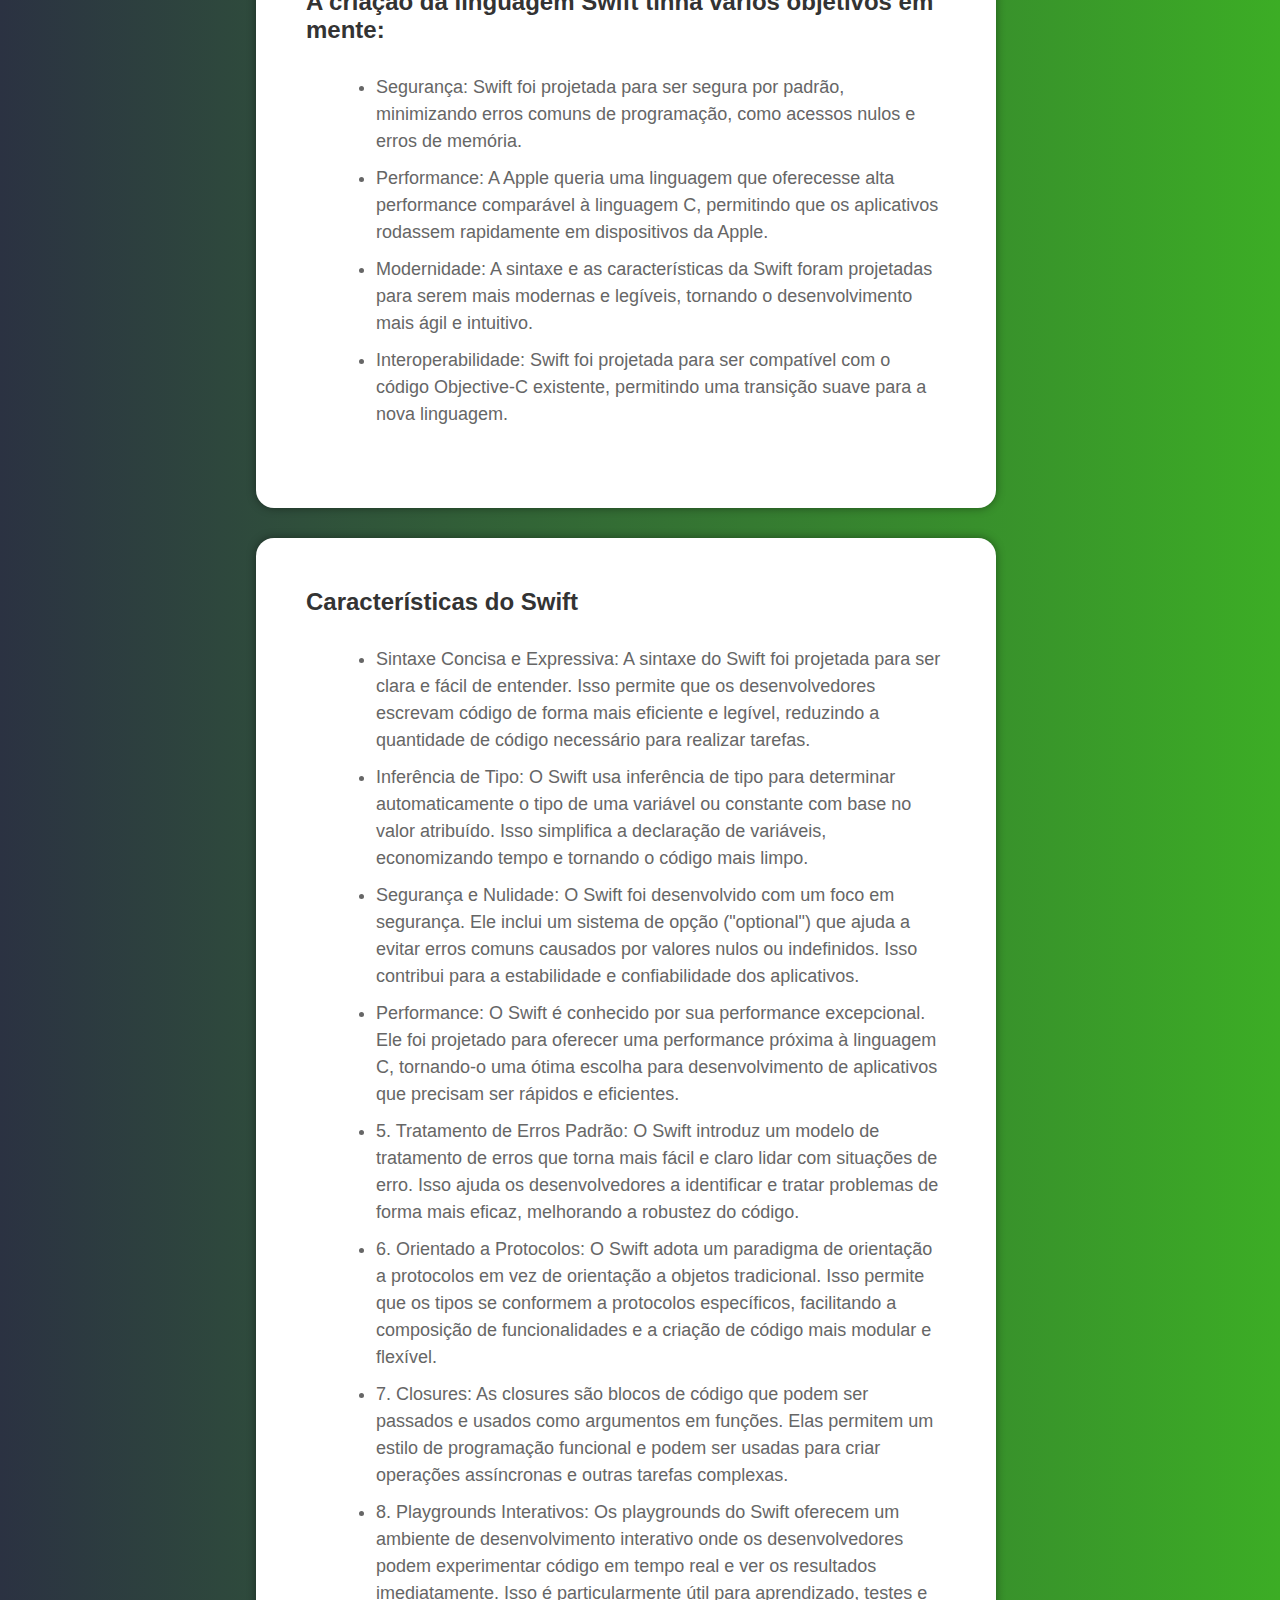
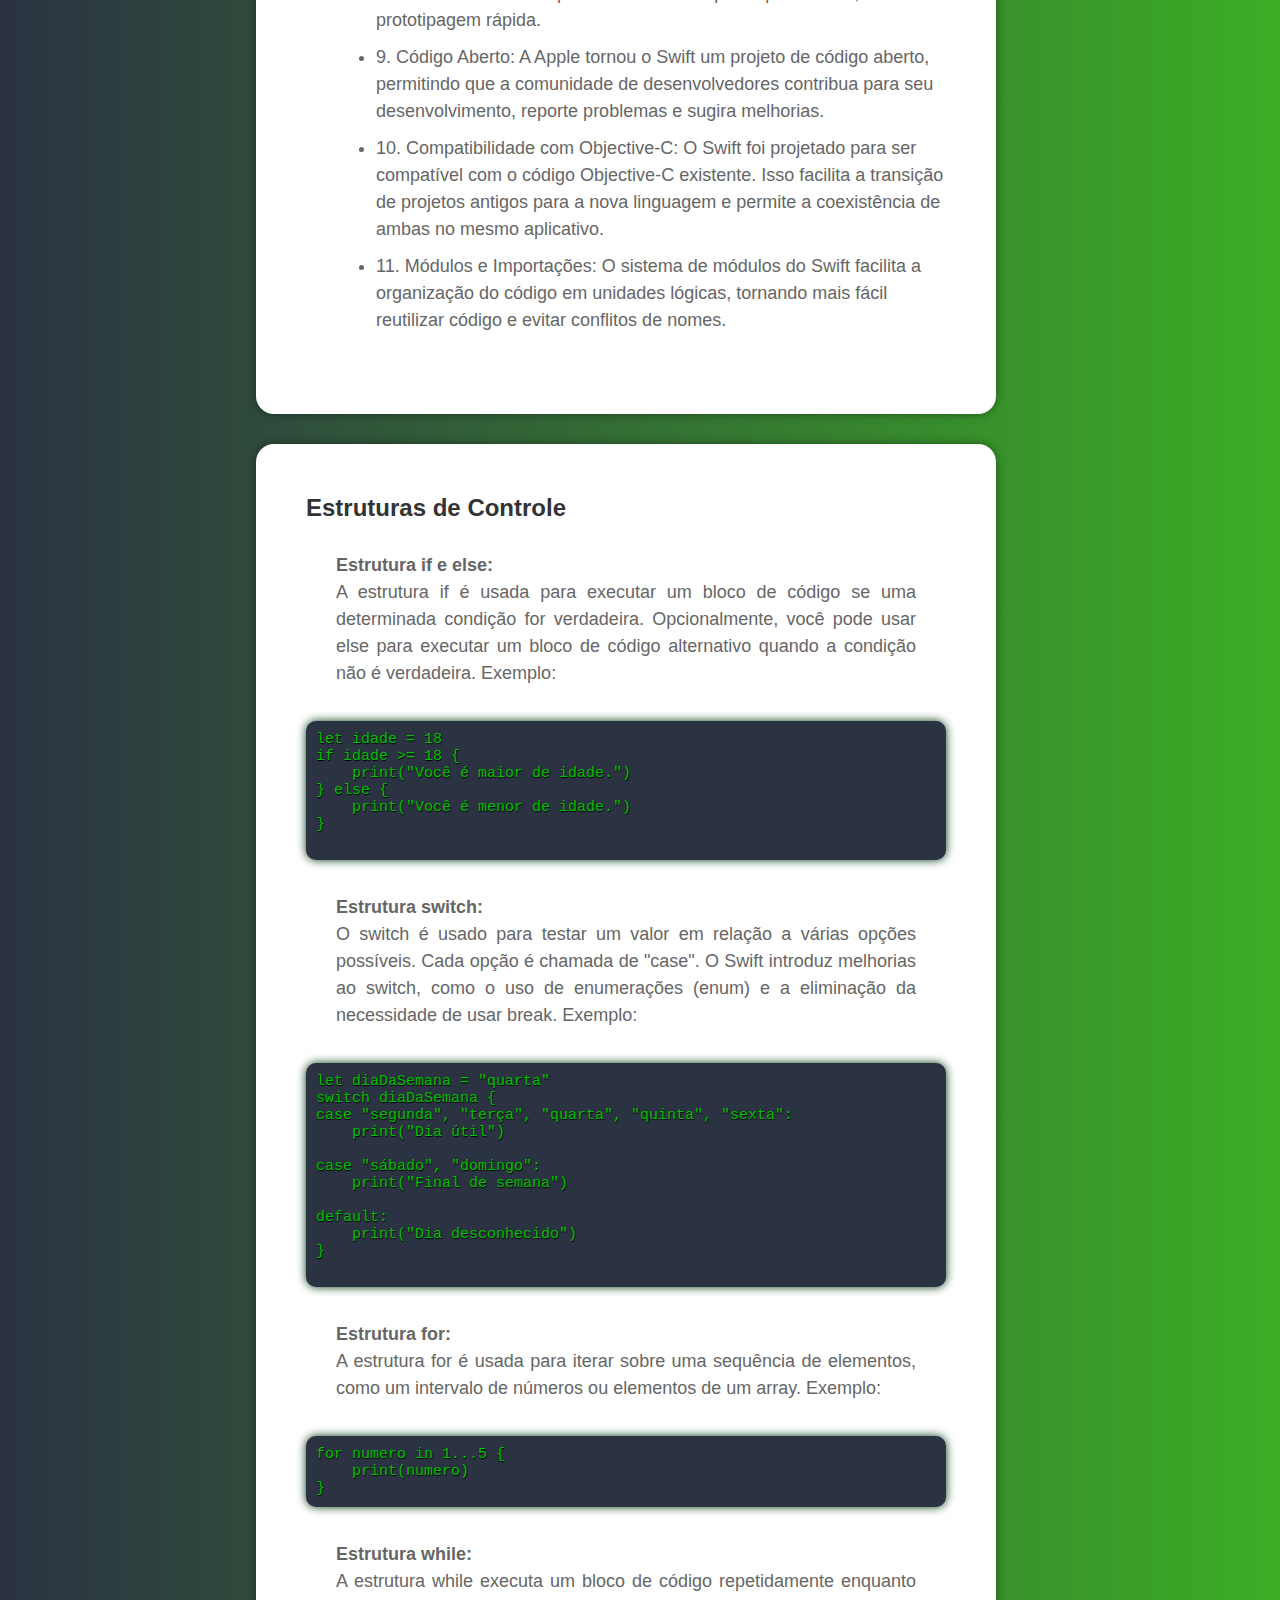
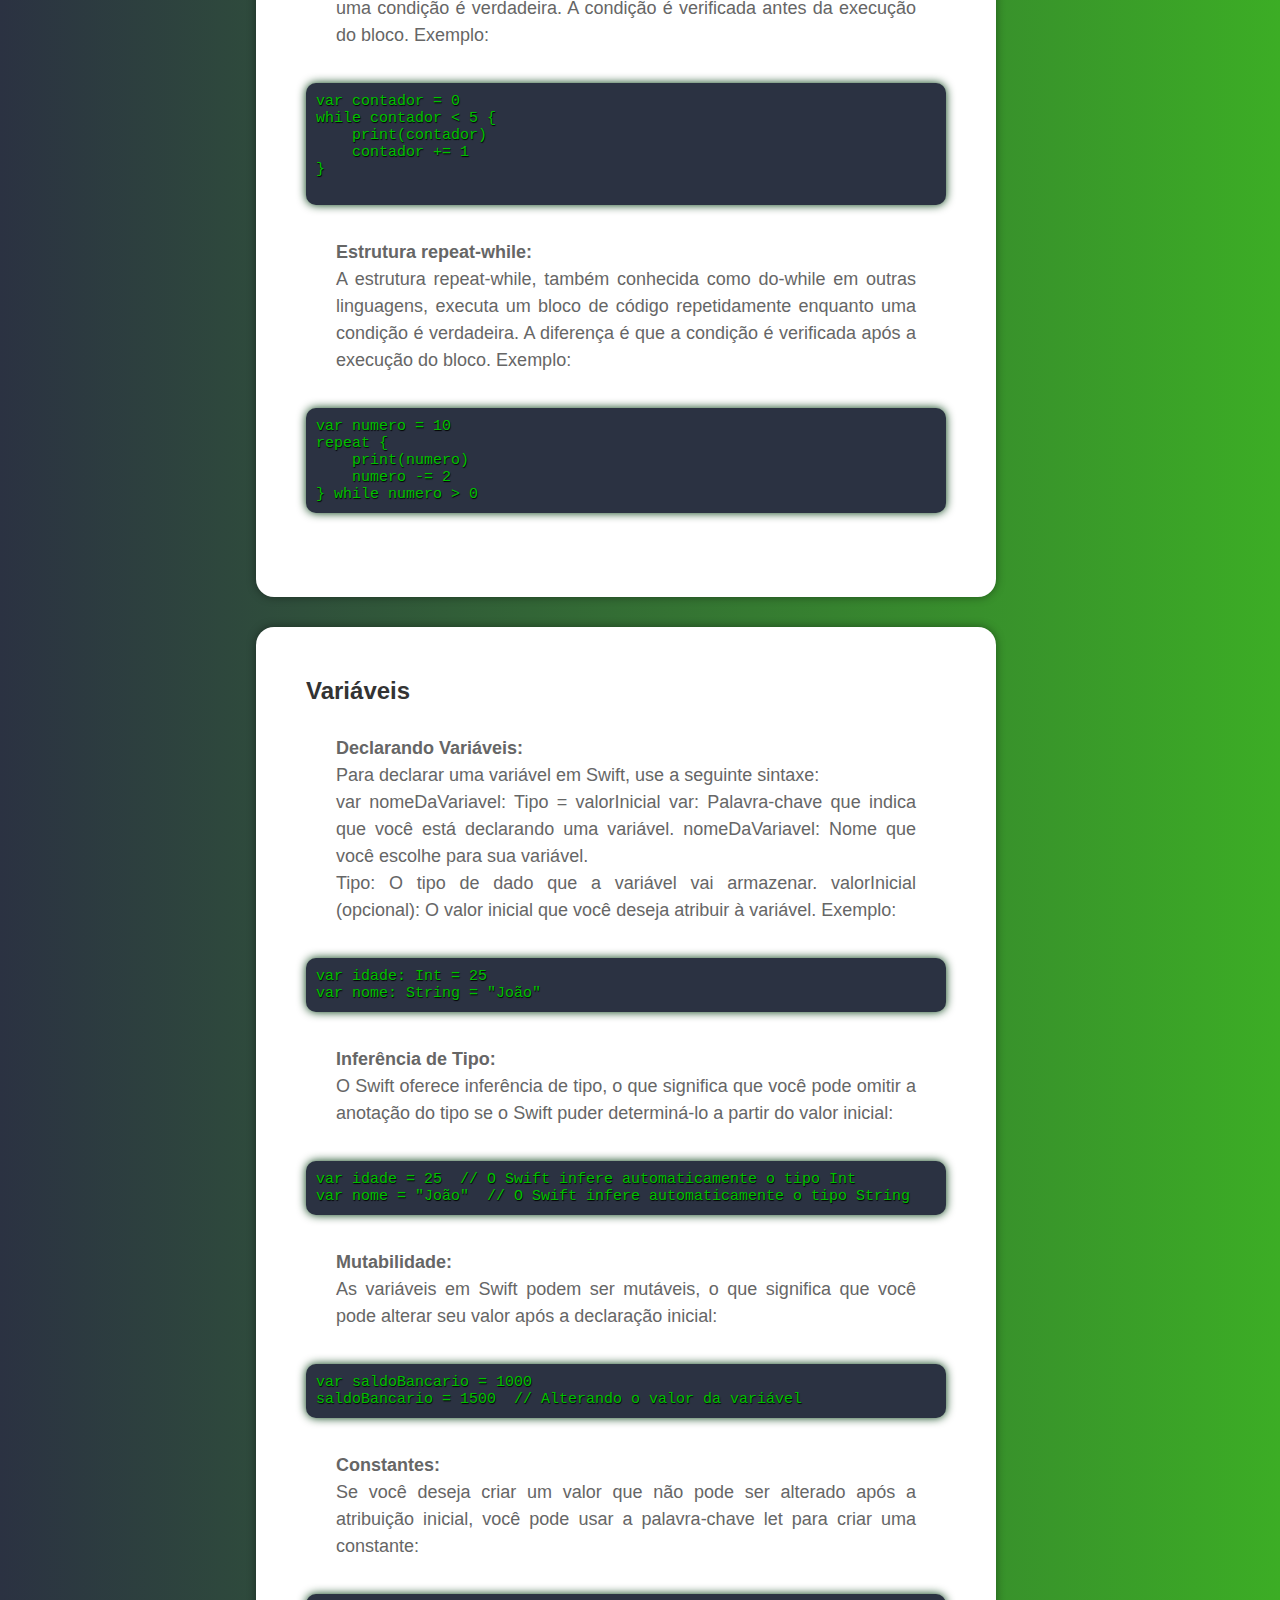
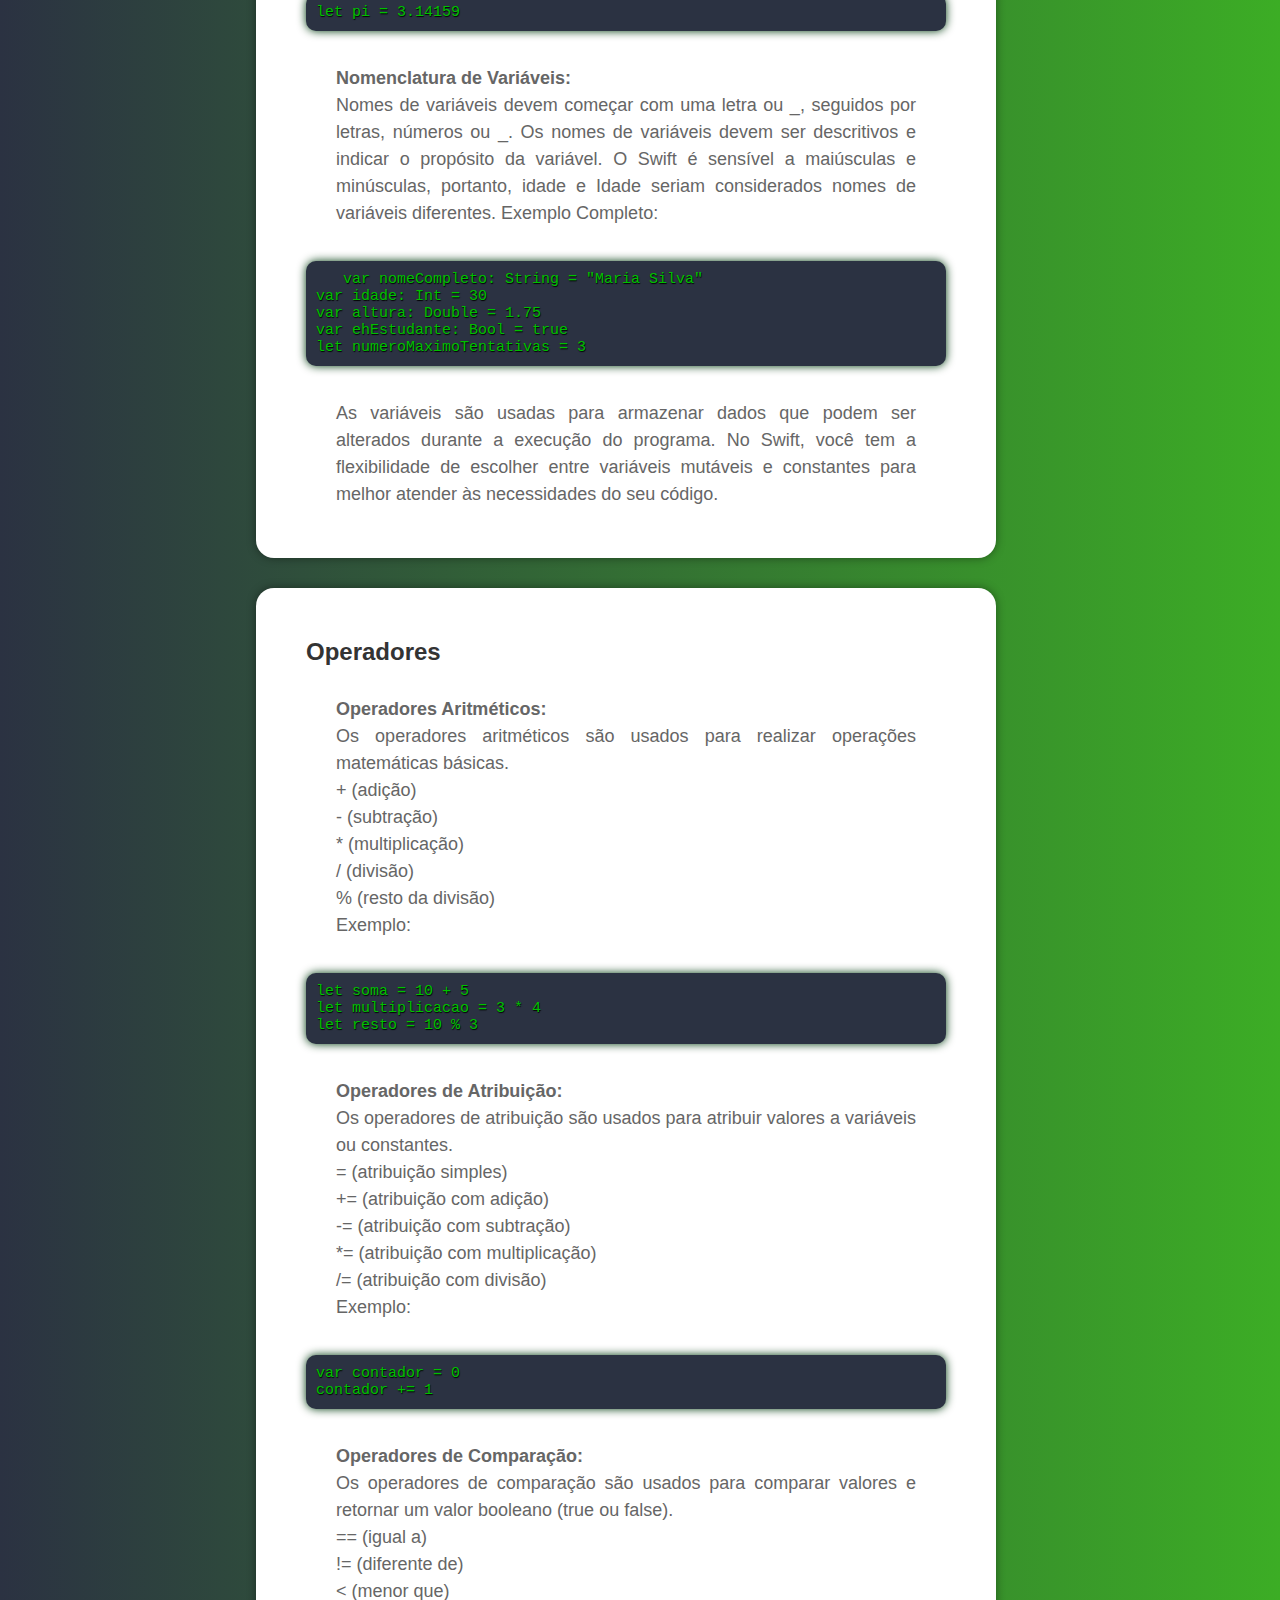
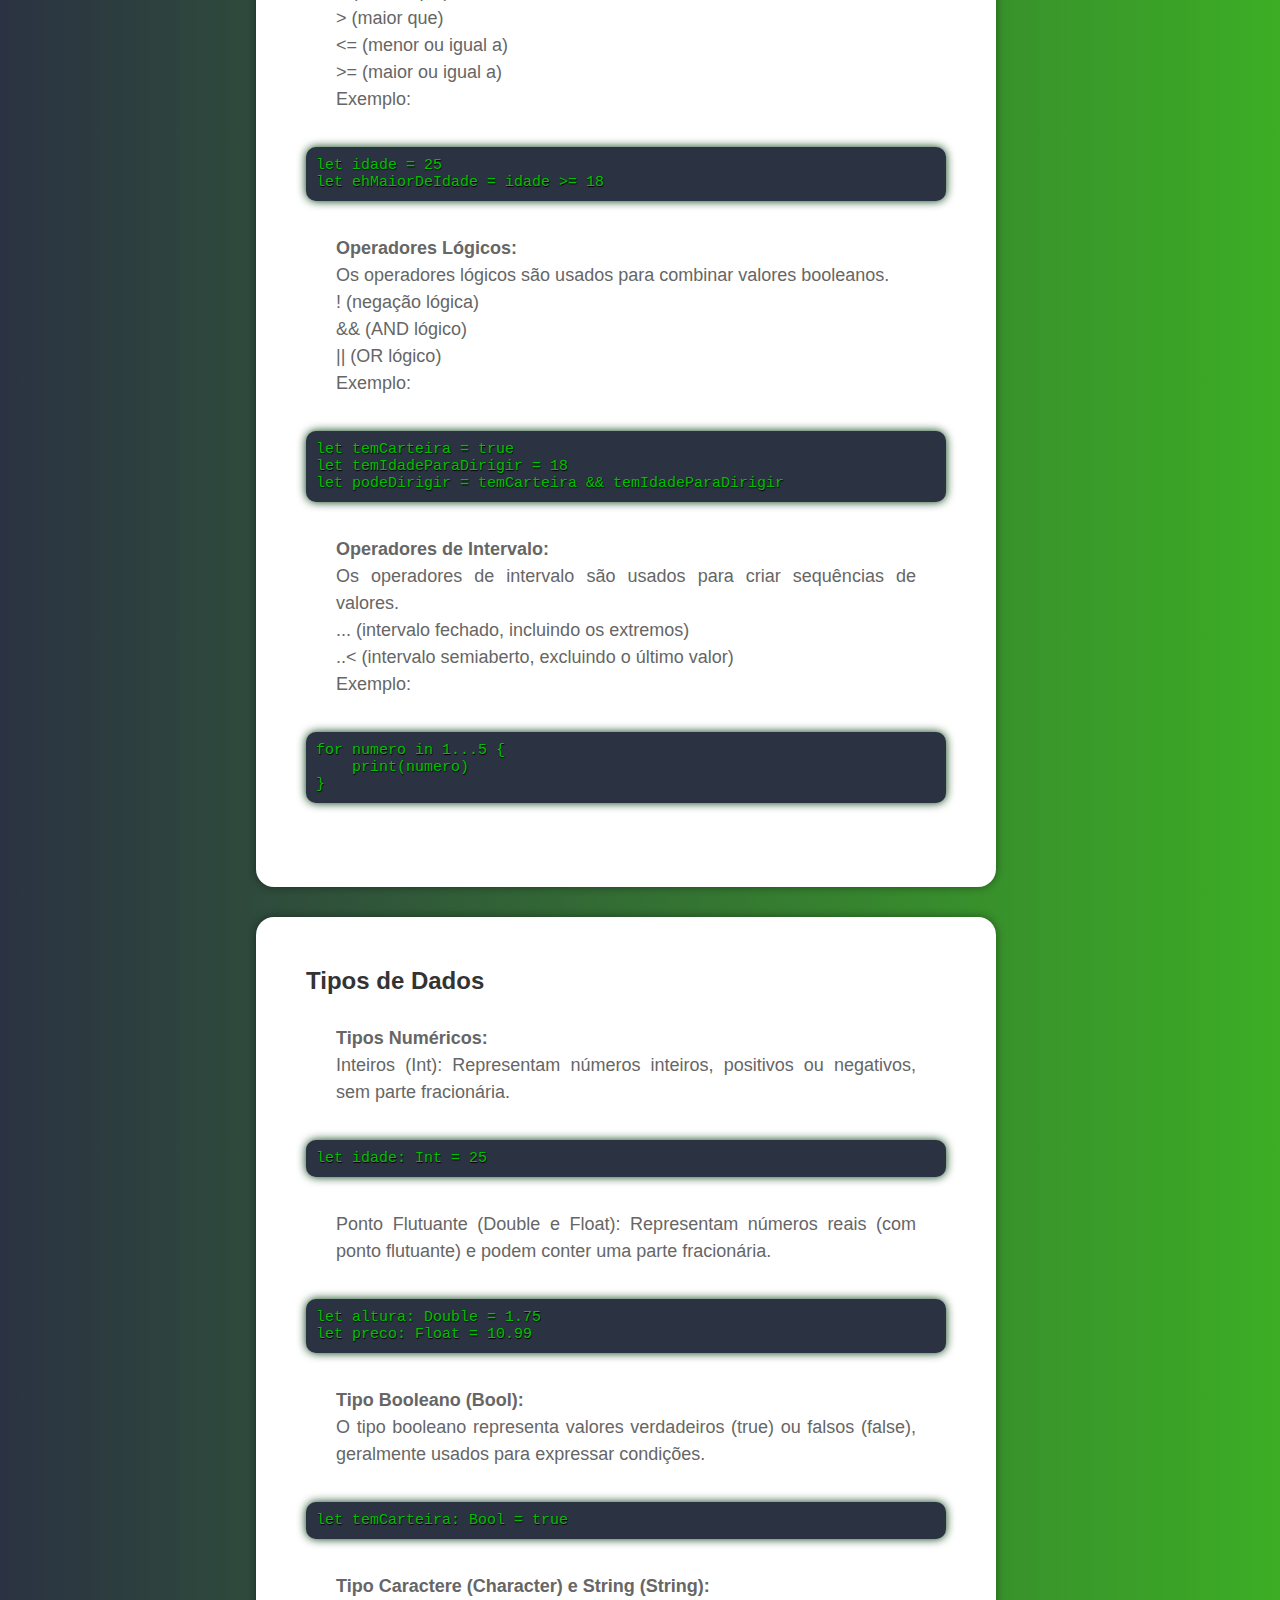
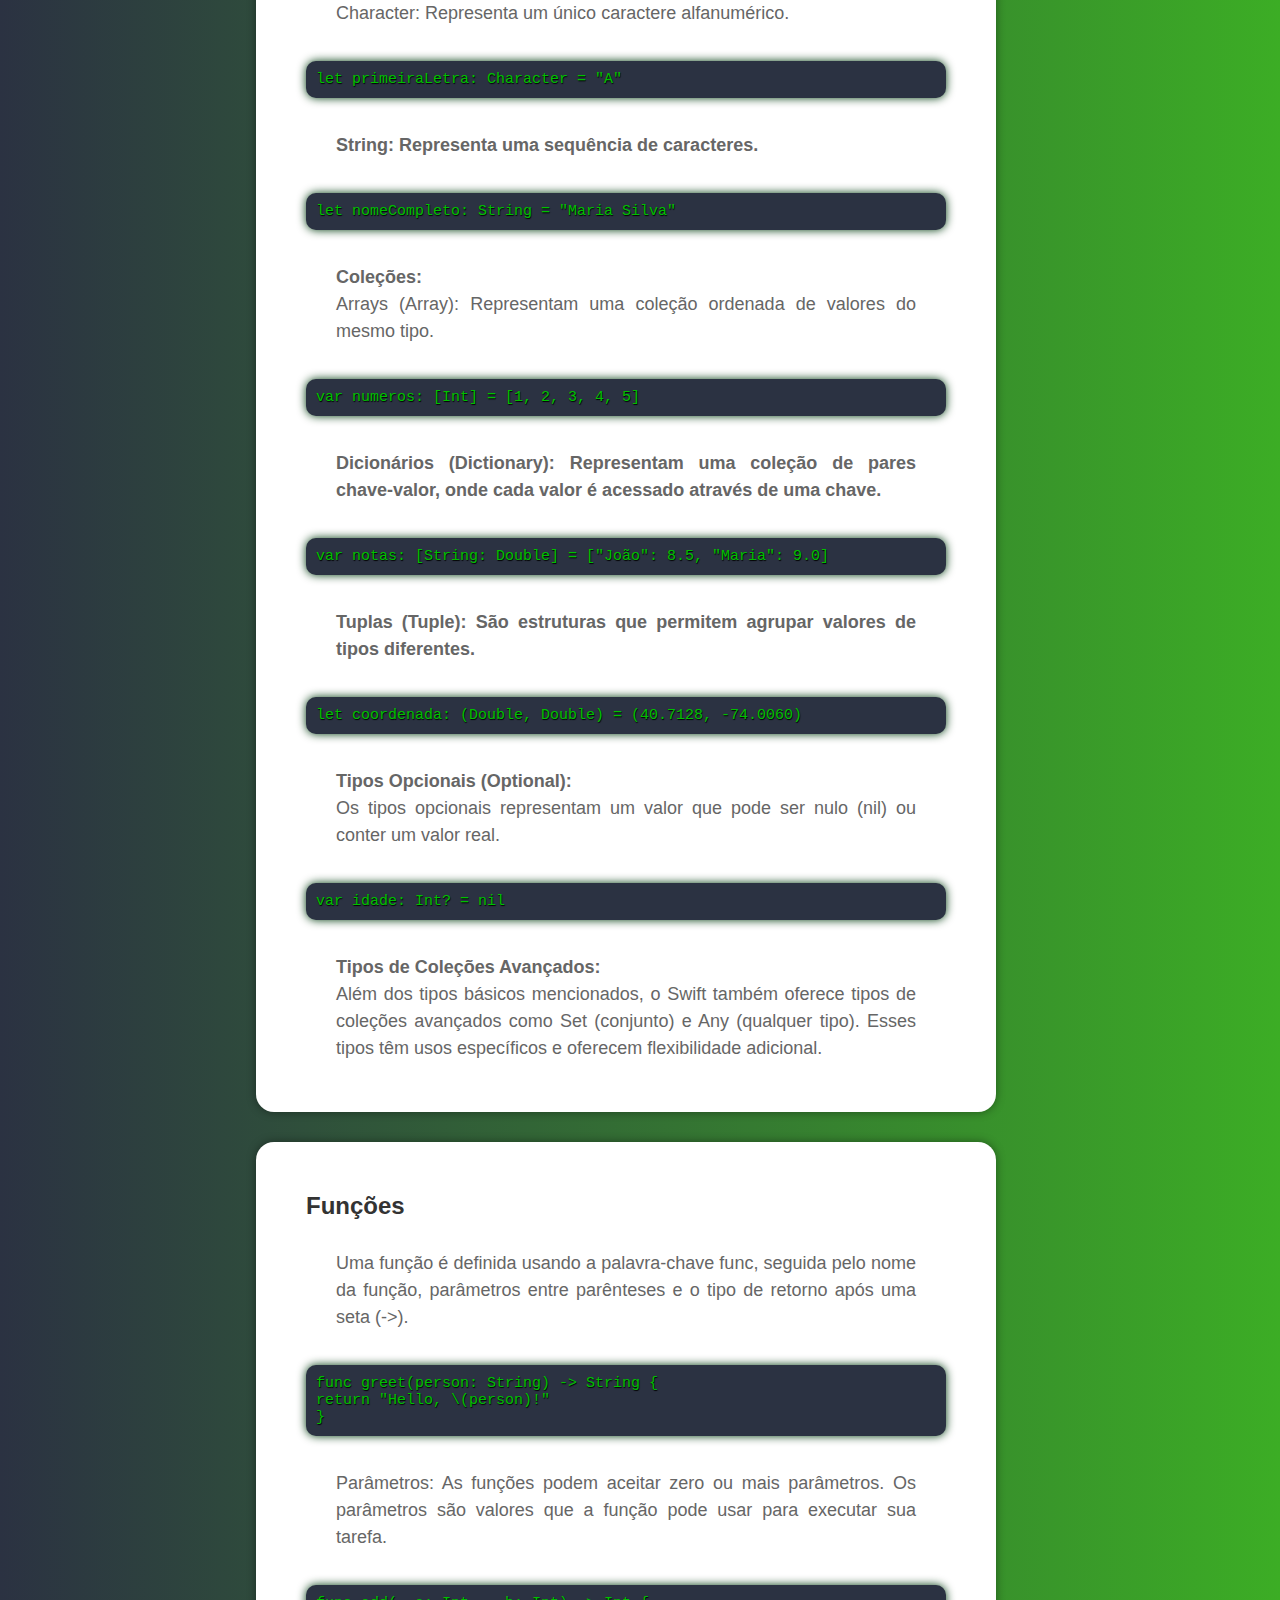
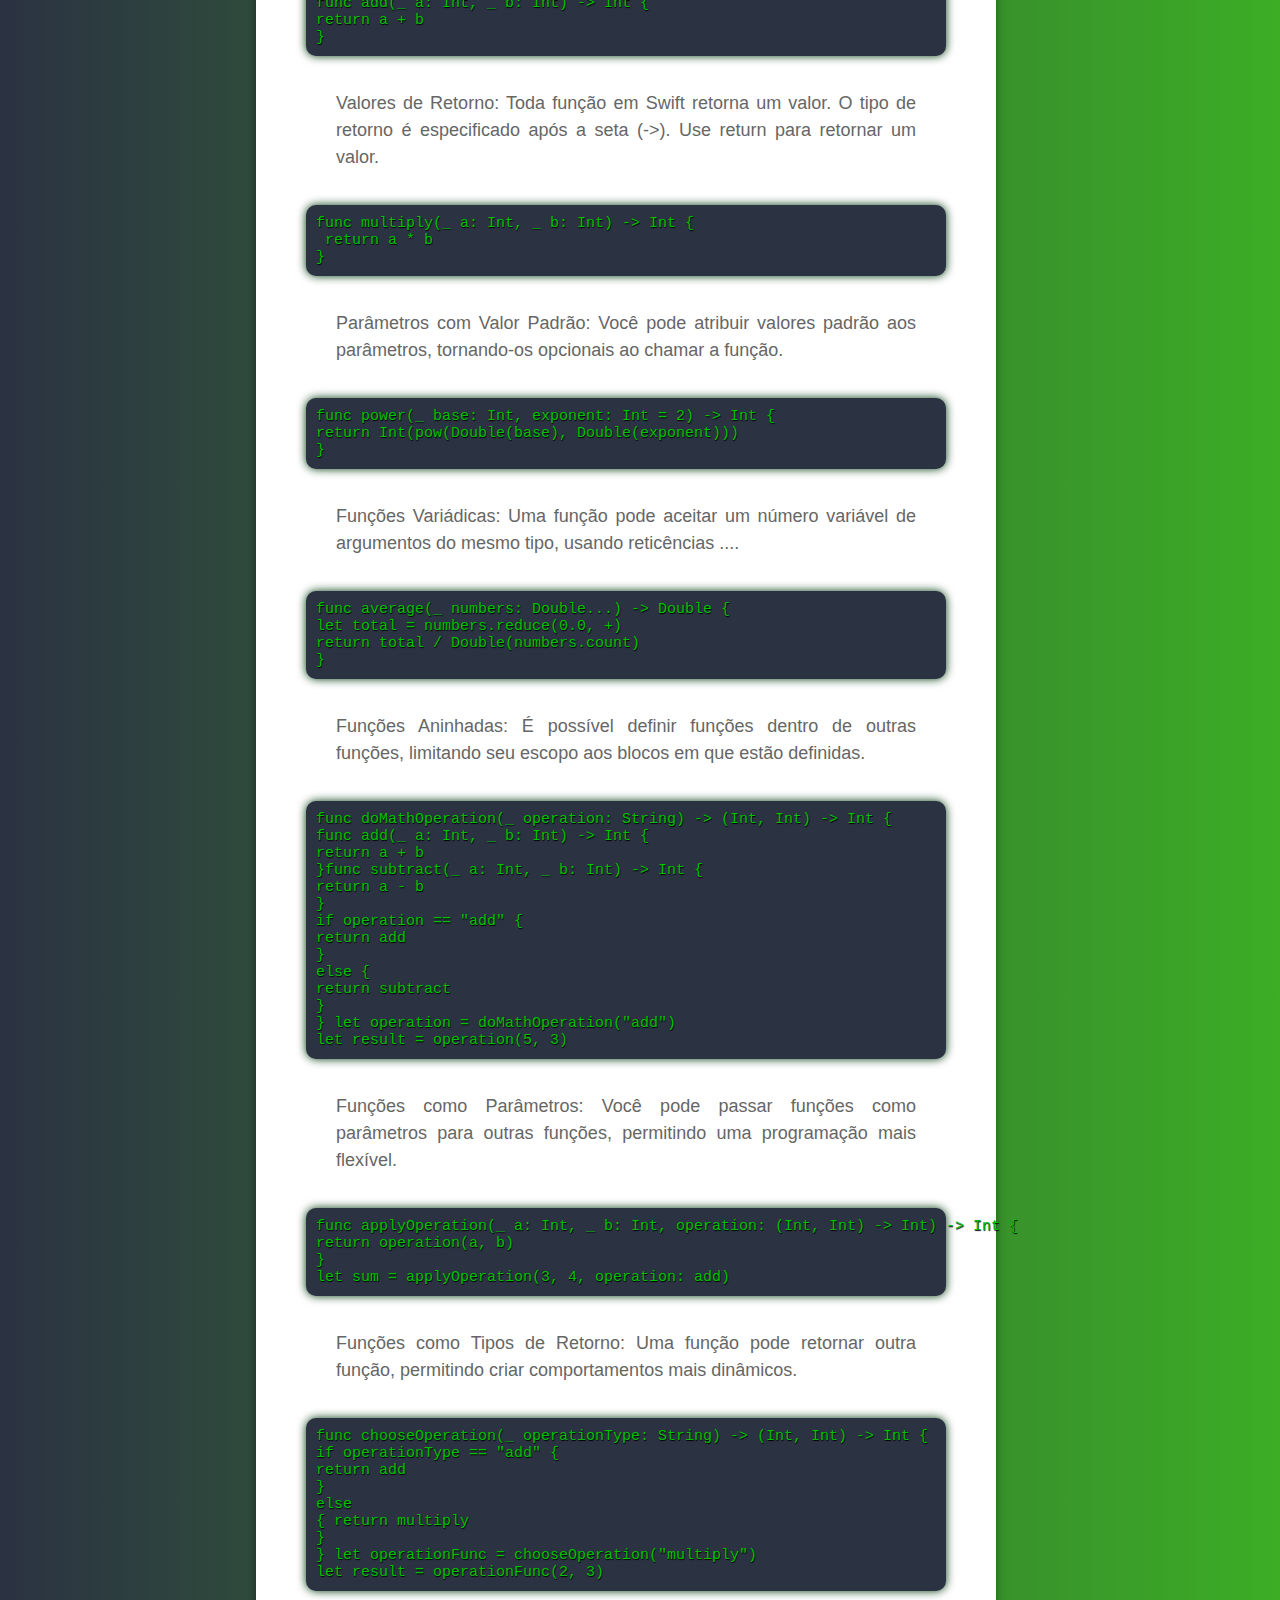
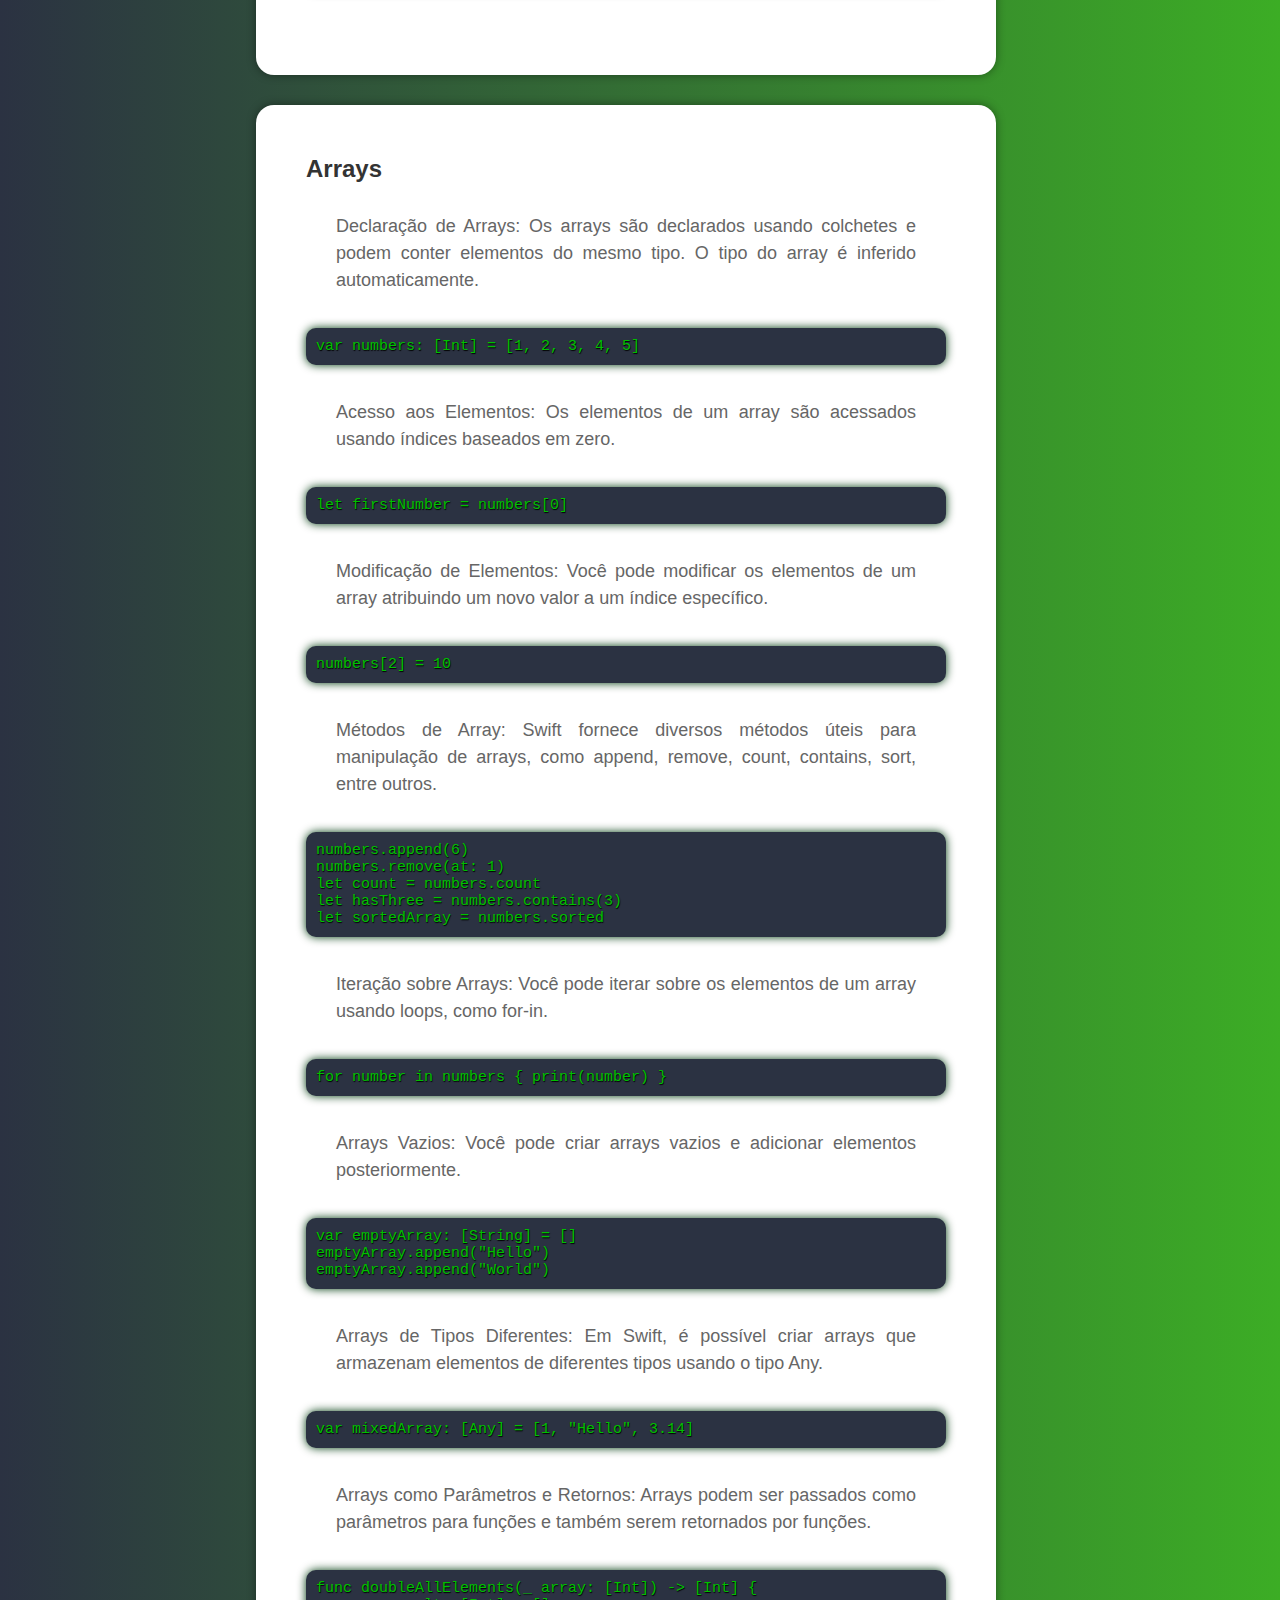
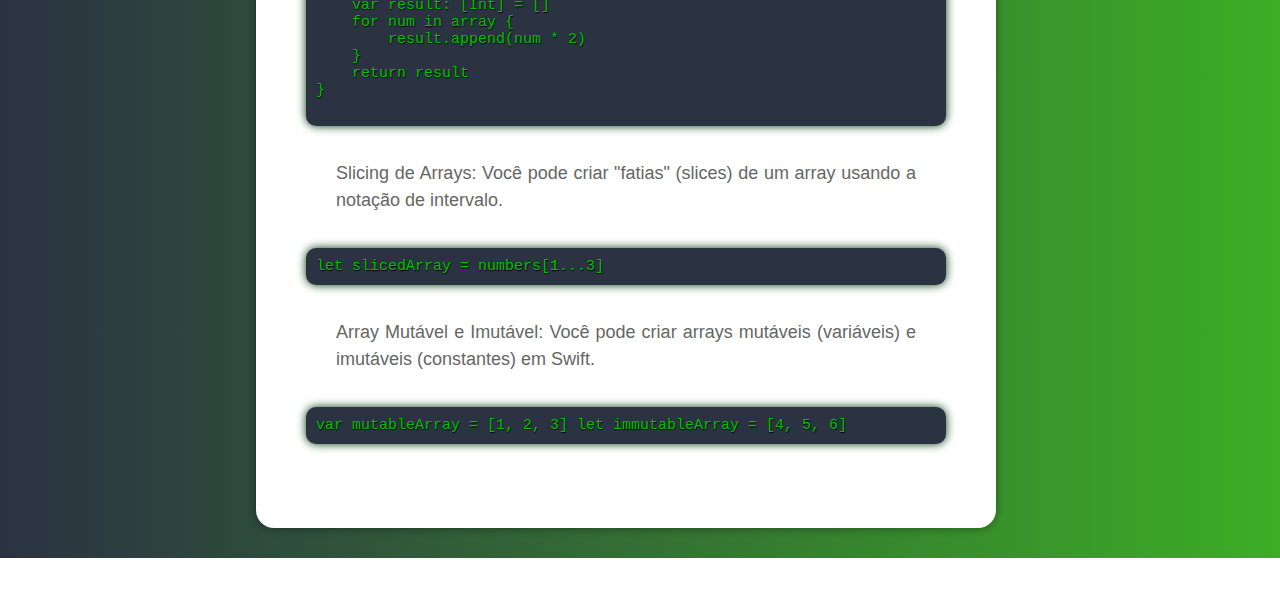
==== commit a03458dc: "Update moduloI.html" ====
--- a/moduloI.html
+++ b/moduloI.html
@@ -21,7 +21,8 @@
 
     <section>
         <h2>Vídeo de instalação do Swift</h2>
-        <p><code><a href="https://www.youtube.com/watch?v=GaCp3O-cBlU" target="_blank">Clique aqui para acessar o vídeo!</a></code></p>
+        <iframe width="560" height="315" src="https://www.youtube.com/embed/Jf2iAUa_Wto?si=l3FbELmaBJp_iKas" title="YouTube video player" frameborder="0" allow="accelerometer; autoplay; clipboard-write; encrypted-media; gyroscope; picture-in-picture; web-share" allowfullscreen></iframe>
+        <iframe width="560" height="315" src="https://www.youtube.com/embed/y6COETP0L3o?si=zIFareUeWR-NY2iF" title="YouTube video player" frameborder="0" allow="accelerometer; autoplay; clipboard-write; encrypted-media; gyroscope; picture-in-picture; web-share" allowfullscreen></iframe>
     </section>
 	<section>
 		<h2>Histórico</h2>
